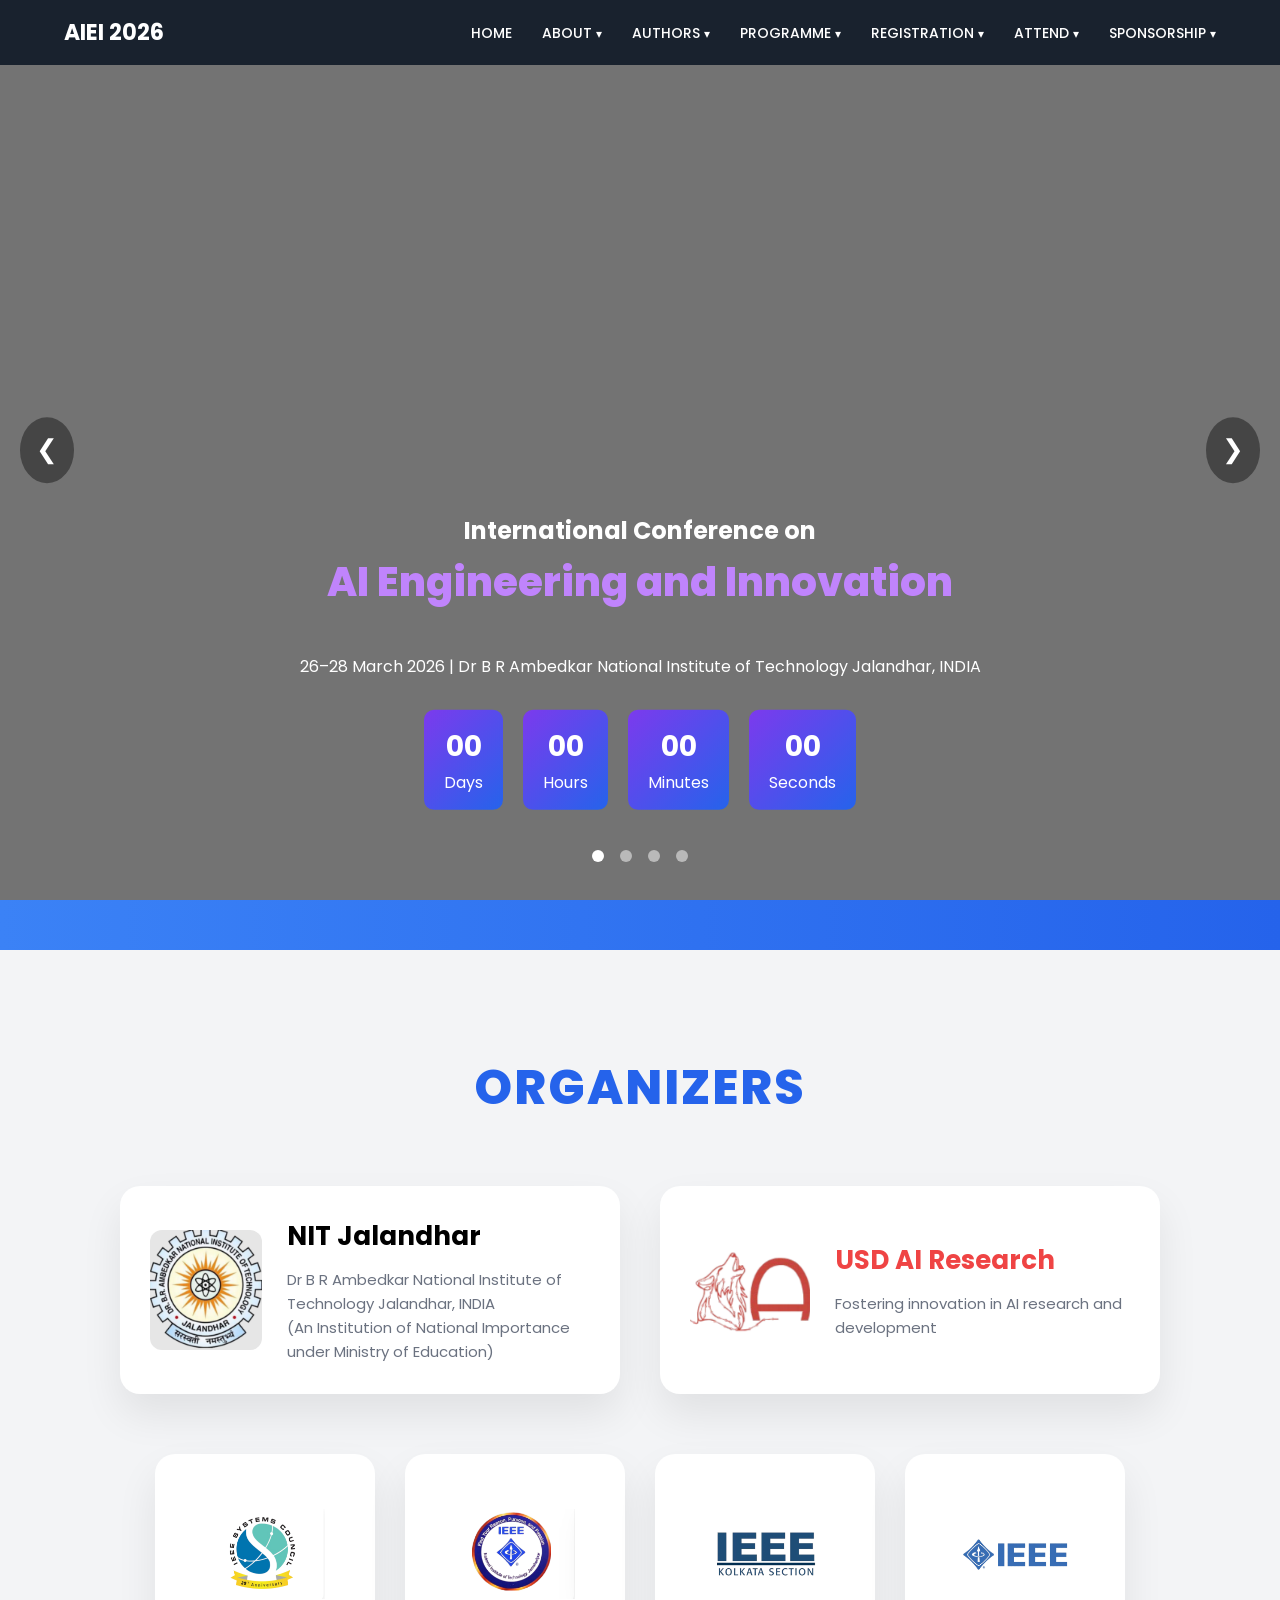
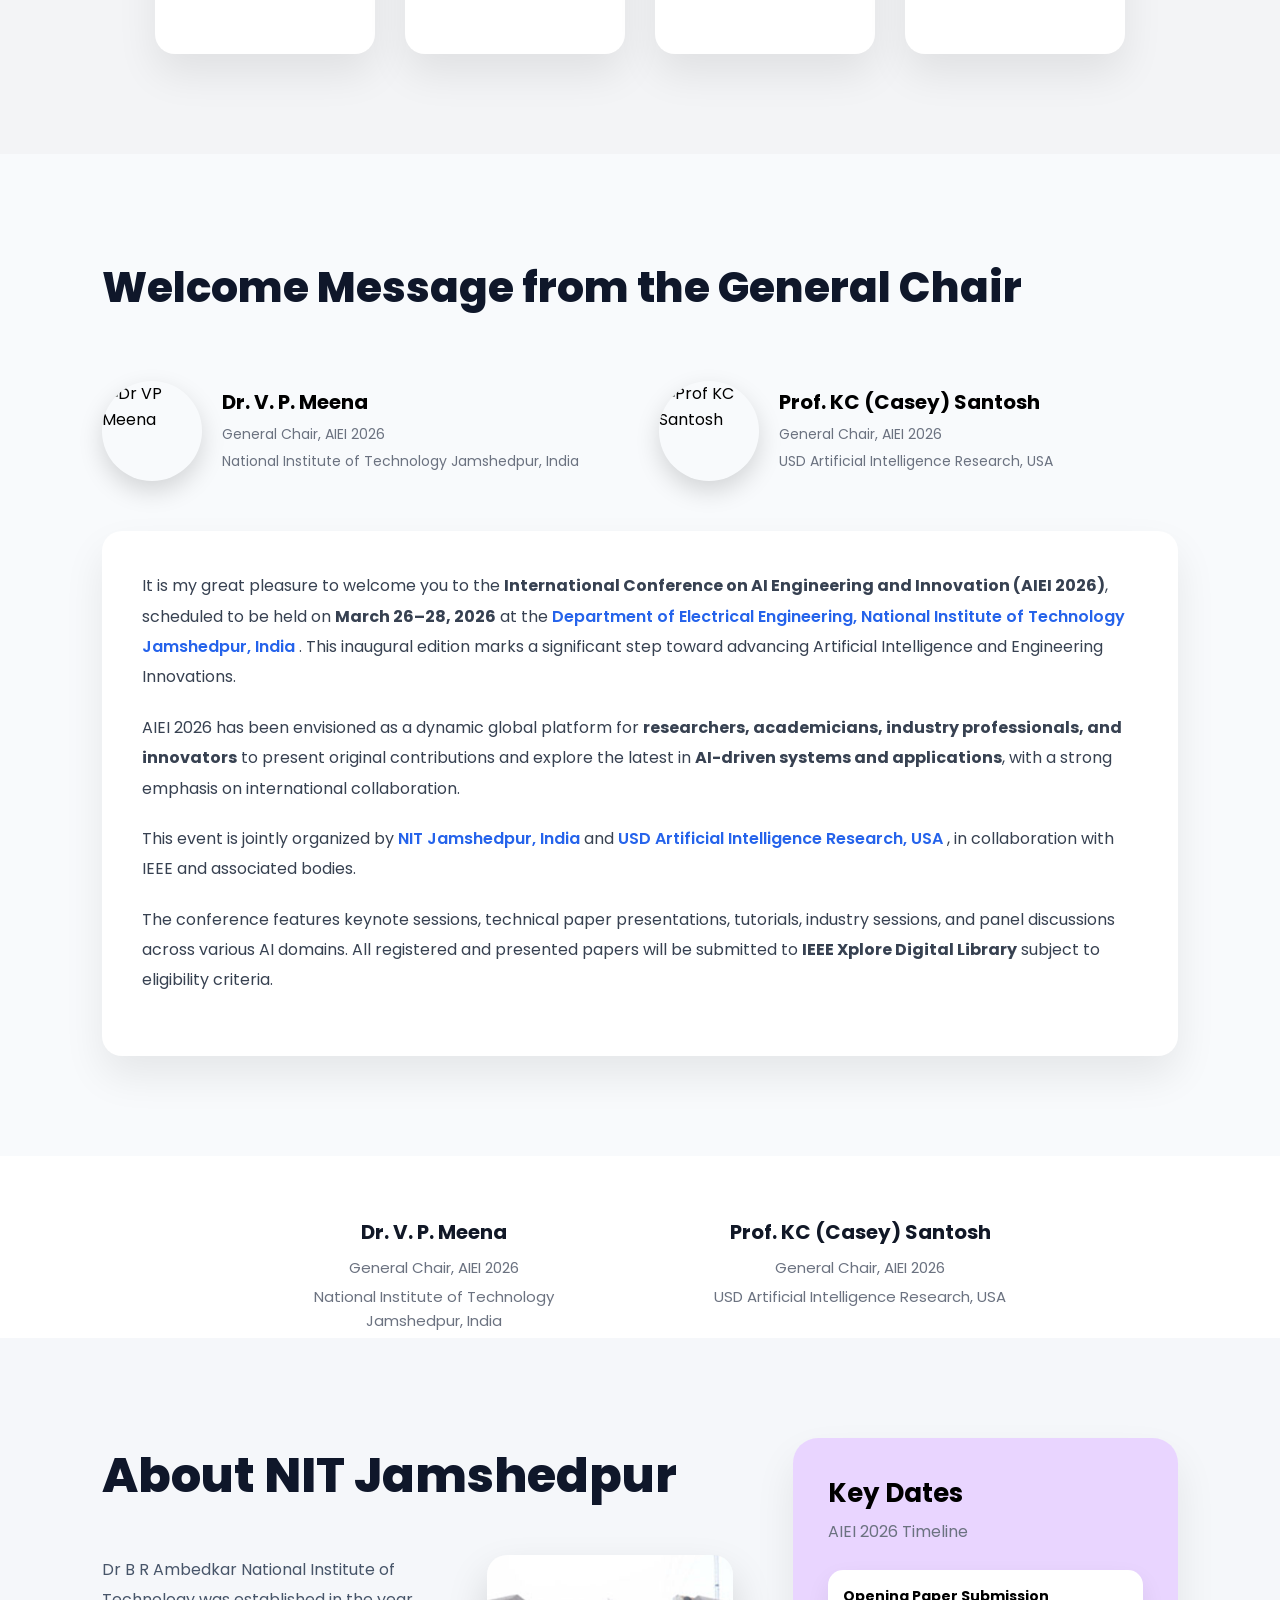
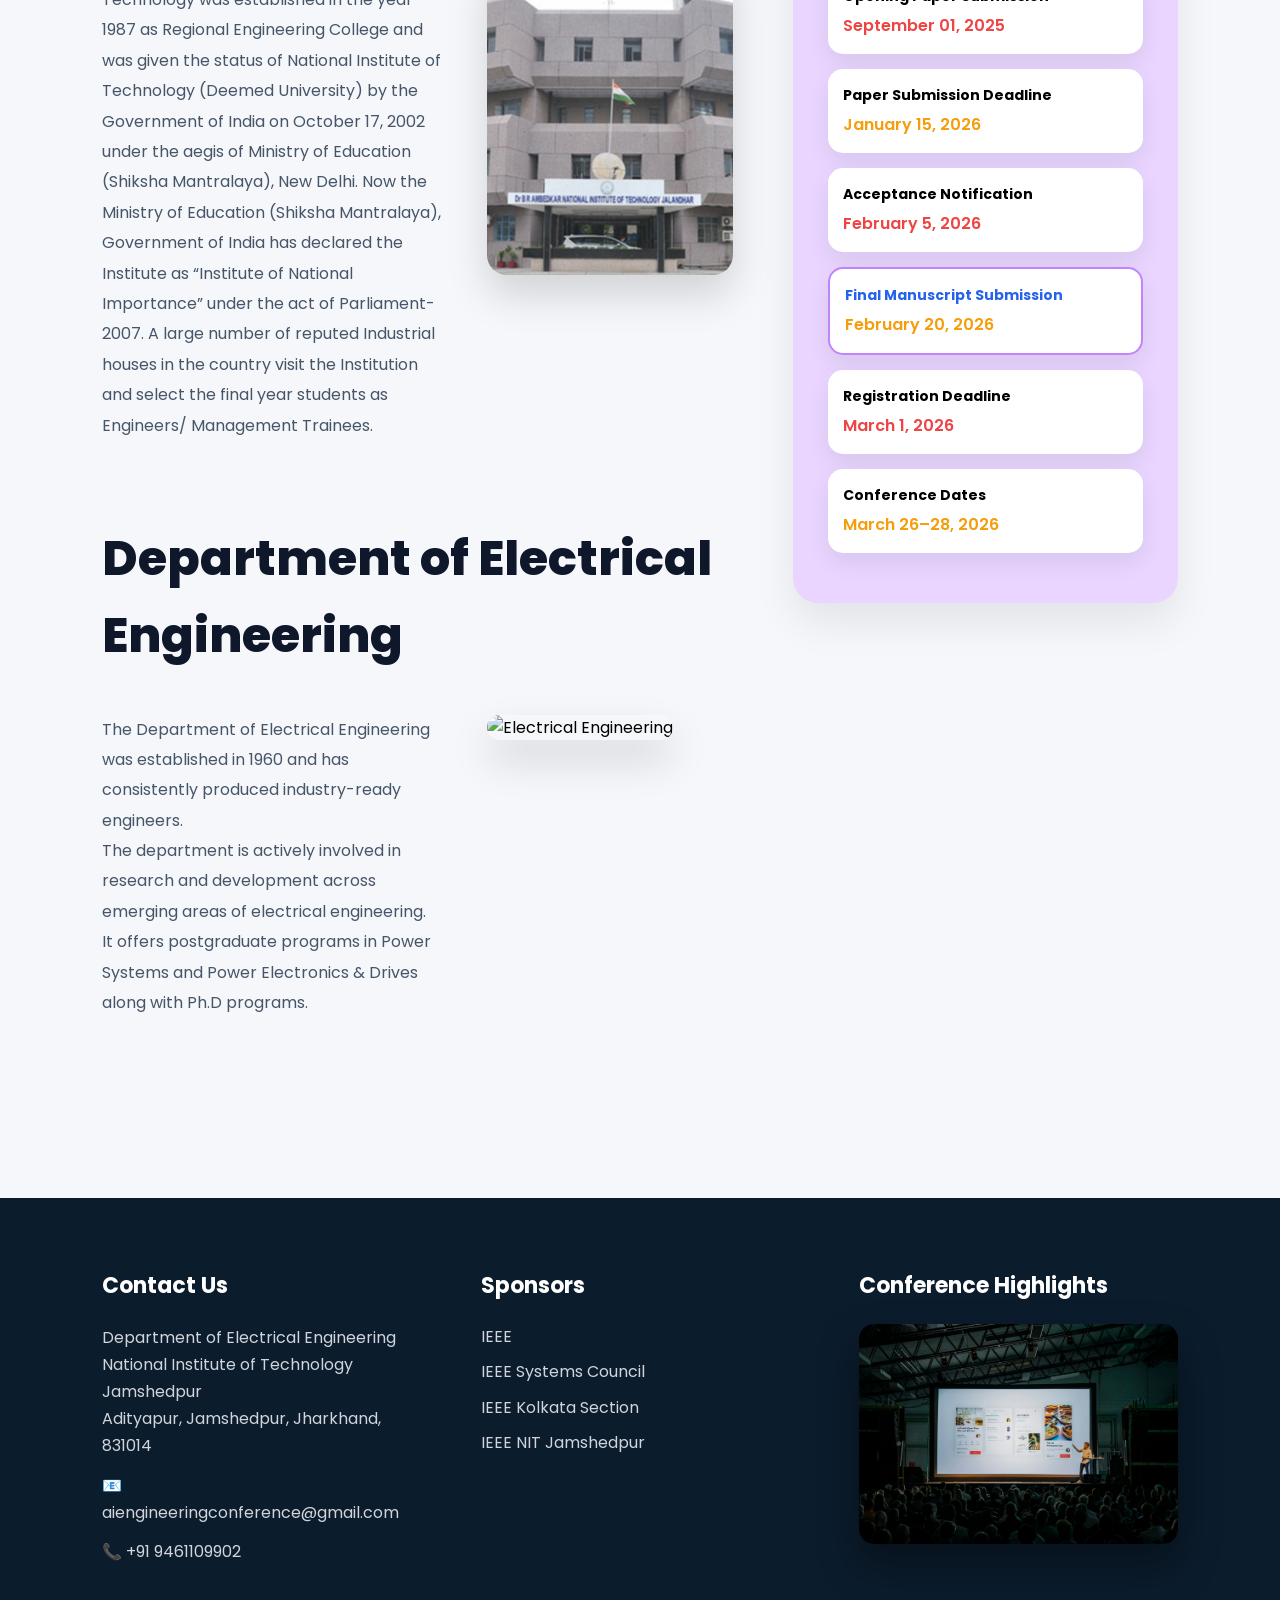
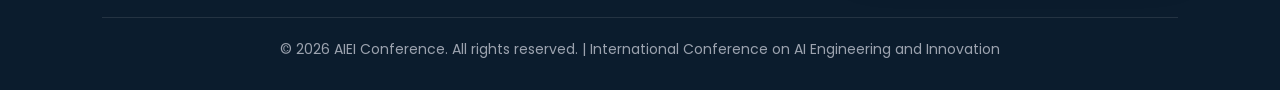
==== index.html @ fdb5f515 "Initial commit" ====
<!DOCTYPE html>
<html lang="en">
<head>
    <meta charset="UTF-8">
    <title>AIEI 2026 | AI Engineering Conference</title>
    <meta name="viewport" content="width=device-width, initial-scale=1.0">
    <link rel="stylesheet" href="style.css">
    <link href="https://fonts.googleapis.com/css2?family=Poppins:wght@300;400;600;700&display=swap" rel="stylesheet">
</head>
<body>

<!-- ================= NAVBAR ================= -->

<header class="navbar">
  <div class="nav-container">
    <div class="logo">AIEI 2026</div>

    <div class="menu-toggle" id="menu-toggle">
      ☰
    </div>

    <ul class="nav-menu" id="nav-menu">

      <li><a href="#">HOME</a></li>

      <li class="dropdown">
        <a href="#">ABOUT <span class="arrow">▾</span></a>
        <ul class="dropdown-menu">
          <li><a href="overview.html">AIEI Overview</a></li>
          <li><a href="#">General Chair</a></li>
          <li><a href="#">Organizing Committee</a></li>
          <li><a href="#">Advisory Committee</a></li>
          <li><a href="#">Technical Programme Committee</a></li>
          <li><a href="#">About IEEE</a></li>
          <li><a href="#">Contact</a></li>
        </ul>
      </li>

      <li class="dropdown">
        <a href="#">AUTHORS <span class="arrow">▾</span></a>
        <ul class="dropdown-menu">
          <li><a href="#">Camera Ready Submission</a></li>
          <li><a href="#">Call For Papers</a></li>
          <li><a href="#">Important Dates</a></li>
          <li><a href="#">Author Information</a></li>
          <li><a href="#">CMT Acknowledgement</a></li>
        </ul>
      </li>

      <li class="dropdown">
        <a href="#">PROGRAMME <span class="arrow">▾</span></a>
        <ul class="dropdown-menu">
          <li><a href="#">Technical Sessions</a></li>
          <li><a href="#">Keynote Sessions</a></li>
          <li><a href="#">Industry Sessions</a></li>
          <li><a href="#">Women in Engineering (WIE)</a></li>
        </ul>
      </li>

      <li class="dropdown">
        <a href="#">REGISTRATION <span class="arrow">▾</span></a>
        <ul class="dropdown-menu">
          <li><a href="#">Register</a></li>
        </ul>
      </li>

      <li class="dropdown">
        <a href="#">ATTEND <span class="arrow">▾</span></a>
        <ul class="dropdown-menu">
          <li><a href="#">Accommodation</a></li>
          <li><a href="#">Gallery</a></li>
          <li><a href="#">Venue</a></li>
          <li><a href="#">Explore Jamshedpur</a></li>
        </ul>
      </li>

      <li class="dropdown">
        <a href="#">SPONSORSHIP <span class="arrow">▾</span></a>
        <ul class="dropdown-menu">
          <li><a href="#">Sponsors & Exhibitors</a></li>
        </ul>
      </li>

    </ul>
  </div>
</header>

<!-- ================= HERO SECTION ================= -->




<!-- ================= PREMIUM HERO SECTION ================= -->

<section class="hero">

  <!-- Background Slides -->
  <div class="slides">
    <div class="slide active" style="background-image: url('1.jpg');"></div>
    <div class="slide" style="background-image: url('2.jpg');"></div>
    <div class="slide" style="background-image: url('3.jpg');"></div>
    <div class="slide" style="background-image: url('4.jpg');"></div>
  </div>


  <!-- Overlay -->
  <div class="hero-overlay"></div>

  <!-- Content -->
  <div class="hero-content">
    <h1>International Conference on</h1>
    <h2>AI Engineering and Innovation</h2>
    <p>26–28 March 2026 | Dr B R Ambedkar National Institute of Technology Jalandhar, INDIA</p>

    <div class="countdown">
      <div><span id="days">00</span><p>Days</p></div>
      <div><span id="hours">00</span><p>Hours</p></div>
      <div><span id="minutes">00</span><p>Minutes</p></div>
      <div><span id="seconds">00</span><p>Seconds</p></div>
    </div>
  </div>

  <!-- DOTS -->
  <div class="dots">
    <span class="dot active"></span>
    <span class="dot"></span>
    <span class="dot"></span>
    <span class="dot"></span>
  </div>

<div class="hero-arrow hero-left">&#10094;</div>
<div class="hero-arrow hero-right">&#10095;</div>
</section>
<!-- ================= RUNNING STRIP ================= -->

<div class="announcement-strip">
  <div class="announcement-content">
    <span class="highlight-red">AIEI 2026</span>
    WILL BE ORGANIZED AT Dr B R Ambedkar National Institute of Technology Jalandhar, INDIA,
    DURING <span class="highlight-yellow">MARCH 26–28, 2026</span> |
    INTERNATIONAL CONFERENCE ON AI ENGINEERING & INNOVATION |
    PAPER SUBMISSION OPEN NOW
  </div>
</div>

<!-- ================= ORGANIZERS ================= -->

<!-- ================= ORGANIZERS SECTION ================= -->

<section class="organizers-section">

  <h2 class="organizers-heading">ORGANIZERS</h2>

  <!-- TOP ROW (BIG CARDS) -->
  <div class="organizers-top">

    <!-- CARD 1 -->
    <div class="org-card large">
      <img src="logo.png"
           alt="NIT Logo">

      <div class="org-content">
        <h3>NIT Jalandhar</h3>
        <p>
          Dr B R Ambedkar National Institute of Technology Jalandhar, INDIA<br>
          (An Institution of National Importance under Ministry of Education)
        </p>
      </div>
    </div>

    <!-- CARD 2 -->
    <div class="org-card large">
      <img src="logo1.png"
           alt="AI Research Logo">

      <div class="org-content">
        <h3 class="red-text">USD AI Research</h3>
        <p>Fostering innovation in AI research and development</p>
      </div>
    </div>

  </div>

  <!-- BOTTOM ROW (SMALL CARDS) -->
  <div class="organizers-bottom">

    <div class="org-card small">
      <img src="logo2.png"
           alt="IEEE Systems">
    </div>

    <div class="org-card small">
      <img src="logo3.png"
           alt="IEEE NIT">
    </div>

    <div class="org-card small">
      <img src="logo4.png"
           alt="IEEE Kolkata">
    </div>

    <div class="org-card small">
      <img src="logo5.png"
           alt="IEEE">
    </div>

  </div>

</section>

<!-- ================= WELCOME MESSAGE SECTION ================= -->

<section class="welcome-section">

  <h2 class="welcome-heading">Welcome Message from the General Chair</h2>

  <!-- CHAIRS ROW -->
  <div class="chairs-row">

    <!-- CHAIR 1 -->
    <div class="chair-card">
      <img src="https://source.unsplash.com/200x200/?businessman,portrait"
           alt="Dr VP Meena">

      <div>
        <h3>Dr. V. P. Meena</h3>
        <p>General Chair, AIEI 2026</p>
        <p>National Institute of Technology Jamshedpur, India</p>
      </div>
    </div>

    <!-- CHAIR 2 -->
    <div class="chair-card">
      <img src="https://source.unsplash.com/200x200/?professor,portrait"
           alt="Prof KC Santosh">

      <div>
        <h3>Prof. KC (Casey) Santosh</h3>
        <p>General Chair, AIEI 2026</p>
        <p>USD Artificial Intelligence Research, USA</p>
      </div>
    </div>

  </div>

  <!-- MESSAGE BOX -->
  <div class="welcome-message">

    <p>
      It is my great pleasure to welcome you to the
      <strong>International Conference on AI Engineering and Innovation (AIEI 2026)</strong>,
      scheduled to be held on <strong>March 26–28, 2026</strong> at the
      <span class="highlight">
        Department of Electrical Engineering, National Institute of Technology Jamshedpur, India
      </span>.
      This inaugural edition marks a significant step toward advancing
      Artificial Intelligence and Engineering Innovations.
    </p>

    <p>
      AIEI 2026 has been envisioned as a dynamic global platform for
      <strong>researchers, academicians, industry professionals, and innovators</strong>
      to present original contributions and explore the latest in
      <strong>AI-driven systems and applications</strong>,
      with a strong emphasis on international collaboration.
    </p>

    <p>
      This event is jointly organized by
      <span class="highlight">
        NIT Jamshedpur, India
      </span> and
      <span class="highlight">
        USD Artificial Intelligence Research, USA
      </span>,
      in collaboration with IEEE and associated bodies.
    </p>

    <p>
      The conference features keynote sessions, technical paper presentations,
      tutorials, industry sessions, and panel discussions across various AI domains.
      All registered and presented papers will be submitted to
      <strong>IEEE Xplore Digital Library</strong> subject to eligibility criteria.
    </p>

  </div>

</section>

<!-- ================= SIGNATURE SECTION ================= -->

<div class="welcome-signatures">

  <div class="signature-card">
    <h3>Dr. V. P. Meena</h3>
    <p>General Chair, AIEI 2026</p>
    <p>National Institute of Technology Jamshedpur, India</p>
  </div>

  <div class="signature-card">
    <h3>Prof. KC (Casey) Santosh</h3>
    <p>General Chair, AIEI 2026</p>
    <p>USD Artificial Intelligence Research, USA</p>
  </div>

</div>

<!-- ================= ABOUT + DEPARTMENT WITH SINGLE KEY DATES ================= -->

<section class="main-section">

  <div class="main-wrapper">

    <!-- LEFT SIDE CONTENT -->
    <div class="left-content">

      <!-- ABOUT SECTION -->
      <div class="about-block">
        <h2>About NIT Jamshedpur</h2>

        <div class="content-row">
          <div class="text">
            <p>
              Dr B R Ambedkar National Institute of Technology was established in the year 1987 as Regional Engineering College and was given the status of National Institute of Technology (Deemed University) by the Government of India on October 17, 2002 under the aegis of Ministry of Education (Shiksha Mantralaya), New Delhi. Now the Ministry of Education (Shiksha Mantralaya), Government of India has declared the Institute as “Institute of National Importance” under the act of Parliament-2007. A large number of reputed Industrial houses in the country visit the Institution and select the final year students as Engineers/ Management Trainees. 
            </p>

            
          </div>

          <div class="image">
            <img src="college.png"
                 alt="NIT Jalandhar">
          </div>
        </div>

        
      </div>


      <!-- DEPARTMENT SECTION -->
      <div class="dept-block">
        <h2>Department of Electrical Engineering</h2>

        <div class="content-row">
          <div class="text">
            <p>
              The Department of Electrical Engineering was established in 1960
              and has consistently produced industry-ready engineers.
            </p>

            <p>
              The department is actively involved in research and development
              across emerging areas of electrical engineering.
            </p>

            <p>
              It offers postgraduate programs in Power Systems and
              Power Electronics & Drives along with Ph.D programs.
            </p>
          </div>

          <div class="image">
            <img src="2.jpg"
                 alt="Electrical Engineering">
          </div>
        </div>
      </div>

    </div>


    <!-- RIGHT SIDE (SINGLE EXTENDED KEY DATES) -->
    <div class="key-dates">

      <h3>Key Dates</h3>
      <p class="timeline">AIEI 2026 Timeline</p>

      <div class="date-box">
        <h4>Opening Paper Submission</h4>
        <span class="red">September 01, 2025</span>
      </div>

      <div class="date-box">
        <h4>Paper Submission Deadline</h4>
        <span class="yellow">January 15, 2026</span>
      </div>

      <div class="date-box">
        <h4>Acceptance Notification</h4>
        <span class="red">February 5, 2026</span>
      </div>

      <div class="date-box highlight">
        <h4>Final Manuscript Submission</h4>
        <span class="yellow">February 20, 2026</span>
      </div>

      <div class="date-box">
        <h4>Registration Deadline</h4>
        <span class="red">March 1, 2026</span>
      </div>

      <div class="date-box">
        <h4>Conference Dates</h4>
        <span class="yellow">March 26–28, 2026</span>
      </div>

    </div>

  </div>

</section>


<!-- ================= MODERN FOOTER ================= -->

<footer class="footer">

  <div class="footer-container">

    <!-- CONTACT -->
    <div class="footer-col">
      <h3>Contact Us</h3>

      <p>
        Department of Electrical Engineering<br>
        National Institute of Technology Jamshedpur<br>
        Adityapur, Jamshedpur, Jharkhand, 831014
      </p>

      <p>📧 aiengineeringconference@gmail.com</p>
      <p>📞 +91 9461109902</p>
    </div>


    <!-- SPONSORS -->
    <div class="footer-col">
      <h3>Sponsors</h3>

      <ul>
        <li>IEEE</li>
        <li>IEEE Systems Council</li>
        <li>IEEE Kolkata Section</li>
        <li>IEEE NIT Jamshedpur</li>
      </ul>
    </div>


    <!-- IMAGE SECTION -->
    <div class="footer-col">
      <h3>Conference Highlights</h3>

      <img src="3.jpg"
           alt="Conference Image" class="footer-img">
    </div>

  </div>

  <div class="footer-bottom">
    © 2026 AIEI Conference. All rights reserved. |
    International Conference on AI Engineering and Innovation
  </div>

</footer>

<script src="script.js"></script>
</body>
</html>
---- style.css ----
* {
    margin: 0;
    padding: 0;
    box-sizing: border-box;
}

body {
    font-family: 'Poppins', sans-serif;
    line-height: 1.6;
}

.container {
    width: 90%;
    margin: auto;
}

/* ================= OVERVIEW SECTION ================= */

.overview-section {
  padding: 80px 8%;
  background: #f8fafc;
}

/* Banner */
.overview-banner {
  background: linear-gradient(rgba(0,0,0,0.6), rgba(0,0,0,0.6)),
              url("images/2.jpg") center/cover no-repeat;
  padding: 80px 20px;
  text-align: center;
  color: white;
  border-radius: 20px;
  margin-bottom: 60px;
}

.overview-banner h1 {
  font-size: 48px;
  margin-bottom: 10px;
}

.overview-banner p {
  font-size: 20px;
  opacity: 0.9;
}

/* Content */
.overview-content {
  max-width: 1000px;
  margin: auto;
}

.overview-content h2 {
  font-size: 32px;
  margin-bottom: 25px;
  color: #1f2937;
}

.overview-content p {
  font-size: 16px;
  line-height: 1.9;
  margin-bottom: 20px;
  color: #374151;
}

.highlight-link {
  color: #2563eb;
  font-weight: 600;
}
/* NAVBAR */

/* ================= NAVBAR ================= */

.navbar {
  position: fixed;
  width: 100%;
  top: 0;
  background: rgba(10, 20, 35, 0.85);
  backdrop-filter: blur(8px);
  z-index: 9999;
  padding: 15px 5%;
}

.nav-container {
  display: flex;
  justify-content: space-between;
  align-items: center;
}

.logo {
  color: white;
  font-size: 22px;
  font-weight: 700;
}

.nav-menu {
  display: flex;
  list-style: none;
  gap: 30px;
  align-items: center;
}

.nav-menu li {
  position: relative;
}

.nav-menu a {
  text-decoration: none;
  color: white;
  font-weight: 500;
  font-size: 14px;
  transition: 0.3s;
}

.nav-menu a:hover {
  color: #60a5fa;
}

.arrow {
  font-size: 12px;
}

/* Dropdown */

.dropdown-menu {
  position: absolute;
   top: 100%;
  left: 0;
  background: #f3f4f6;
   margin-top: 0; /* remove gap */
  min-width: 230px;
  border-radius: 10px;
  padding: 10px 0;
  display: none;
  box-shadow: 0 15px 35px rgba(0,0,0,0.15);
  z-index: 10000;
}

.dropdown-menu li {
  padding: 10px 20px;
}

.dropdown-menu li a {
  color: #1f2937;
  font-size: 14px;
}

.dropdown-menu li:hover {
  background: #e5e7eb;
}
.hero {
  height: 100vh;
  position: relative;
  background-image: url("1.jpg");   /* ADD THIS */
  background-size: cover;
  background-position: center;
  background-repeat: no-repeat;
  animation: heroSlider 20s infinite;
}

.hero-overlay {
  position: absolute;
  width: 100%;
  height: 100%;
  background: rgba(0,0,0,0.55);
}

.hero-content {
  position: relative;
  z-index: 2;
  color: white;
  text-align: center;
  top: 40%;
  transform: translateY(-50%);
}

/* BACKGROUND SLIDES */
@keyframes heroSlider {
  0%   { background-image: url("1.jpg"); }
  25%  { background-image: url("2.jpg"); }
  50%  { background-image: url("3.jpg"); }
  75%  { background-image: url("4.jpg"); }
  100% { background-image: url("1.jpg"); }


}


/* Slides */
.slides {
  height: 100%;
  width: 100%;
  position: absolute;
}

.slide {
  position: absolute;
  width: 100%;
  height: 100%;
  background-size: cover;
  background-position: center;
  opacity: 0;
  transition: opacity 1s ease-in-out;
}

.slide.active {
  opacity: 1;
}


/* DOTS */
.dots {
  position: absolute;
  bottom: 30px;
  width: 100%;
  text-align: center;
  z-index: 2;
}

.dot {
  height: 12px;
  width: 12px;
  margin: 0 6px;
  background-color: rgba(255,255,255,0.5);
  border-radius: 50%;
  display: inline-block;
  transition: background 0.3s ease;
  cursor: pointer;
}

.dot.active {
  background-color: white;
}



/* HERO ARROWS ONLY */
.hero-arrow {
  position: absolute;
  top: 50%;
  transform: translateY(-50%);
  font-size: 26px;
  color: white;
  background: rgba(0,0,0,0.4);
  padding: 12px 16px;
  border-radius: 50%;
  cursor: pointer;
  z-index: 5;
  transition: 0.3s ease;
}

.hero-arrow:hover {
  background: rgba(0,0,0,0.7);
}

.hero-left {
  left: 20px;
}

.hero-right {
  right: 20px;
}
/* Show on hover (Desktop) */

.dropdown:hover .dropdown-menu {
  display: block;
  animation: fadeIn 0.3s ease;
}

@keyframes fadeIn {
  from { opacity: 0; transform: translateY(10px);}
  to { opacity: 1; transform: translateY(0);}
}
/* ================= RUNNING STRIP ================= */

.announcement-strip {
  width: 100%;
  background: linear-gradient(90deg, #3b82f6, #2563eb);
  overflow: hidden;
  white-space: nowrap;
  padding: 12px 0;
  position: relative;
}

.announcement-content {
  display: inline-block;
  padding-left: 100%;
  animation: scrollText 20s linear infinite;
  font-weight: 600;
  color: white;
  font-size: 16px;
}

.highlight-red {
  color: #ff3b3b;
  font-weight: 700;
}

.highlight-yellow {
  color: #ffd43b;
  font-weight: 700;
}

@keyframes scrollText {
  0% {
    transform: translateX(0%);
  }
  100% {
    transform: translateX(-100%);
  }
}
/* ================= ORGANIZERS SECTION ================= */

.organizers-section {
  padding: 100px 8%;
  background: #f3f4f6;
  text-align: center;
}

.organizers-heading {
  font-size: 48px;
  font-weight: 800;
  color: #2563eb;
  margin-bottom: 60px;
  letter-spacing: 2px;
}

/* TOP ROW */
.organizers-top {
  display: flex;
  gap: 40px;
  justify-content: center;
  margin-bottom: 60px;
}

/* BOTTOM ROW */
.organizers-bottom {
  display: flex;
  gap: 30px;
  justify-content: center;
  flex-wrap: wrap;
}

/* CARD BASE */
.org-card {
  background: white;
  border-radius: 20px;
  box-shadow: 0 20px 40px rgba(0,0,0,0.08);
  transition: 0.4s ease;
  display: flex;
  align-items: center;
  justify-content: center;
}

.org-card:hover {
  transform: translateY(-10px);
}

/* LARGE CARD */
.org-card.large {
  width: 500px;
  padding: 30px;
  text-align: left;
  gap: 25px;
}

.org-card.large img {
  width: 120px;
  height: 120px;
  object-fit: cover;
  border-radius: 12px;
}

.org-content h3 {
  font-size: 26px;
  margin-bottom: 10px;
}

.org-content p {
  color: #6b7280;
  font-size: 15px;
  line-height: 1.6;
}

.red-text {
  color: #ef4444;
}

/* SMALL CARD */
.org-card.small {
  width: 220px;
  height: 200px;
}

.org-card.small img {
  width: 120px;
  height: 120px;
  object-fit: contain;
}

/* RESPONSIVE */
@media (max-width: 1000px) {

  .organizers-top {
    flex-direction: column;
    align-items: center;
  }

  .org-card.large {
    width: 90%;
  }

  .organizers-bottom {
    gap: 20px;
  }
}

/* ================= WELCOME SECTION ================= */

.welcome-section {
  padding: 100px 8%;
  background: #f8fafc;
}

.welcome-heading {
  font-size: 42px;
  font-weight: 800;
  margin-bottom: 60px;
  color: #0f172a;
}

/* CHAIRS */
.chairs-row {
  display: flex;
  gap: 80px;
  margin-bottom: 50px;
}

.chair-card {
  display: flex;
  align-items: center;
  gap: 20px;
}

.chair-card img {
  width: 100px;
  height: 100px;
  border-radius: 50%;
  object-fit: cover;
  box-shadow: 0 10px 25px rgba(0,0,0,0.15);
}

.chair-card h3 {
  font-size: 20px;
  margin-bottom: 5px;
}

.chair-card p {
  font-size: 14px;
  color: #6b7280;
  margin-bottom: 4px;
}

/* MESSAGE BOX */
.welcome-message {
  background: white;
  padding: 40px;
  border-radius: 20px;
  box-shadow: 0 20px 40px rgba(0,0,0,0.08);
  line-height: 1.9;
  font-size: 16px;
  color: #374151;
}

.welcome-message p {
  margin-bottom: 20px;
}

.highlight {
  color: #2563eb;
  font-weight: 600;
}

/* RESPONSIVE */
@media (max-width: 900px) {
  .chairs-row {
    flex-direction: column;
    gap: 30px;
  }
}

/* ================= CENTERED SIGNATURES ================= */

.welcome-signatures {
  margin-top: 60px;
  display: flex;
  justify-content: center;   /* CENTER THE WHOLE BLOCK */
  gap: 120px;                /* Space between two names */
  text-align: center;        /* Center text inside */
}

.signature-card {
  max-width: 320px;
}

.signature-card h3 {
  font-size: 20px;
  font-weight: 700;
  margin-bottom: 8px;
  color: #111827;
}

.signature-card p {
  font-size: 15px;
  color: #6b7280;
  margin-bottom: 5px;
}

/* RESPONSIVE */
@media (max-width: 900px) {
  .welcome-signatures {
    flex-direction: column;
    gap: 40px;
  }
}
/* ================= MAIN LAYOUT ================= */

.main-section {
  padding: 100px 8%;
  background: #f5f7fa;
}

.main-wrapper {
  display: flex;
  gap: 60px;
  align-items: flex-start;
}

/* LEFT CONTENT */
.left-content {
  flex: 2;
}

.about-block,
.dept-block {
  margin-bottom: 80px;
}

h2 {
  font-size: 48px;
  font-weight: 800;
  margin-bottom: 40px;
  color: #0f172a;
}

/* TEXT + IMAGE ROW */
.content-row {
  display: flex;
  gap: 40px;
  margin-bottom: 20px;
}

.text {
  flex: 1.4;
  font-size: 16px;
  line-height: 1.9;
  color: #475569;
}

.image {
  flex: 1;
}

.image img {
  width: 100%;
  height: 320px;
  object-fit: cover;
  border-radius: 20px;
  box-shadow: 0 20px 40px rgba(0,0,0,0.15);
}

/* RIGHT KEY DATES */
.key-dates {
  flex: 1;
  background: #e9d5ff;
  padding: 35px;
  border-radius: 25px;
  box-shadow: 0 20px 40px rgba(0,0,0,0.08);
  position: sticky;
  top: 100px;
}

.key-dates h3 {
  font-size: 26px;
  margin-bottom: 5px;
}

.timeline {
  margin-bottom: 25px;
  color: #6b7280;
}

.date-box {
  background: white;
  padding: 18px;
  border-radius: 15px;
  margin-bottom: 18px;
  box-shadow: 0 10px 25px rgba(0,0,0,0.07);
}

.date-box.highlight {
  border: 2px solid #c084fc;
}

.red {
  color: #ef4444;
  font-weight: 600;
}

.yellow {
  color: #f59e0b;
  font-weight: 600;
}

/* RESPONSIVE */
@media (max-width: 1000px) {
  .main-wrapper {
    flex-direction: column;
  }

  .content-row {
    flex-direction: column;
  }

  h2 {
    font-size: 34px;
  }

  .key-dates {
    position: static;
  }
}
/* Mobile */


.menu-toggle {
  display: none;
  font-size: 24px;
  color: white;
  cursor: pointer;
}

@media (max-width: 900px) {

  .menu-toggle {
    display: block;
  }

  .nav-menu {
    position: absolute;
    top: 70px;
    right: 5%;
    background: #0f172a;
    flex-direction: column;
    width: 250px;
    padding: 20px;
    display: none;
    border-radius: 12px;
  }

  .nav-menu.active {
    display: flex;
  }

  .dropdown-menu {
    position: relative;
    top: 10px;
    background: #1e293b;
  }

  .dropdown-menu li a {
    color: white;
  }

  .dropdown:hover .dropdown-menu {
    display: none;
  }
}

/* HERO */

.hero {
    background: url('1.jpg') center/cover no-repeat;
    height: 100vh;
    position: relative;
    color: white;
    display: flex;
    justify-content: center;
    align-items: center;
    text-align: center;
}

.overlay {
    position: absolute;
    width: 100%;
    height: 100%;
    background: rgba(0,0,0,0.6);
}

.hero-content {
    position: relative;
    z-index: 2;
}

.hero h2 {
    font-size: 40px;
    color: #c084fc;
}

/* COUNTDOWN */

.countdown {
    margin-top: 30px;
    display: flex;
    gap: 20px;
    justify-content: center;
}

.countdown div {
    background: linear-gradient(135deg, #7c3aed, #2563eb);
    padding: 15px 20px;
    border-radius: 10px;
}

.countdown span {
    font-size: 28px;
    font-weight: bold;
}

/* ================= ABOUT SECTION ================= */

.about-section {
  padding: 90px 8%;
  background: #f5f7fa;
}

.about-heading {
  font-size: 48px;
  font-weight: 800;
  margin-bottom: 50px;
  color: #0f172a;
}

/* 3 COLUMN LAYOUT */
.about-wrapper {
  display: flex;
  gap: 40px;
  align-items: flex-start;
}

/* LEFT COLUMN */
.col-left {
  flex: 1;
  font-size: 16px;
  line-height: 1.9;
  color: #475569;
}

.col-left p {
  margin-bottom: 20px;
}

/* MIDDLE COLUMN */
.col-middle {
  flex: 1;
  font-size: 16px;
  line-height: 1.9;
  color: #475569;
}

.col-middle img {
  width: 100%;
  height: 280px;
  object-fit: cover;
  border-radius: 20px;
  margin-bottom: 20px;
  box-shadow: 0 20px 40px rgba(0,0,0,0.15);
}

/* RIGHT COLUMN */
.col-right {
  flex: 1;
  background: #e9d5ff;
  padding: 30px;
  border-radius: 25px;
  box-shadow: 0 20px 40px rgba(0,0,0,0.08);
}

.col-right h3 {
  font-size: 26px;
  margin-bottom: 5px;
}

.timeline {
  margin-bottom: 25px;
  color: #6b7280;
}

.date-box {
  background: white;
  padding: 15px;
  border-radius: 15px;
  margin-bottom: 15px;
  box-shadow: 0 10px 25px rgba(0,0,0,0.07);
}

.date-box h4 {
  font-size: 14px;
  margin-bottom: 6px;
}

.red {
  color: #ef4444;
  font-weight: 600;
}

.yellow {
  color: #f59e0b;
  font-weight: 600;
}

/* RESPONSIVE */
@media (max-width: 1000px) {
  .about-wrapper {
    flex-direction: column;
  }

  .about-heading {
    font-size: 34px;
  }
}
/* RESPONSIVE */

@media (max-width: 900px) {
  .about-wrapper {
    flex-direction: column;
  }

  .key-dates {
    margin-top: 40px;
  }
}

/* DATES */

.dates-container {
    display: flex;
    gap: 20px;
    flex-wrap: wrap;
    justify-content: center;
}

.date-card {
    background: white;
    padding: 25px;
    border-radius: 12px;
    width: 250px;
    text-align: center;
    box-shadow: 0 10px 25px rgba(0,0,0,0.1);
}

/* ================= FOOTER ================= */

.footer {
  background: #0b1c2d;
  color: #d1d5db;
  padding: 70px 8% 30px 8%;
}

.footer-container {
  display: flex;
  gap: 60px;
  justify-content: space-between;
  margin-bottom: 40px;
}

.footer-col {
  flex: 1;
}

.footer-col h3 {
  color: white;
  margin-bottom: 20px;
  font-size: 22px;
}

.footer-col p {
  margin-bottom: 12px;
  line-height: 1.7;
}

.footer-col ul {
  list-style: none;
  padding: 0;
}

.footer-col ul li {
  margin-bottom: 10px;
  cursor: pointer;
  transition: 0.3s;
}

.footer-col ul li:hover {
  color: #c084fc;
}

/* IMAGE */
.footer-img {
  width: 100%;
  border-radius: 15px;
  height: 220px;
  object-fit: cover;
  box-shadow: 0 20px 40px rgba(0,0,0,0.4);
  transition: 0.4s;
}

.footer-img:hover {
  transform: scale(1.05);
}

/* BOTTOM */
.footer-bottom {
  text-align: center;
  border-top: 1px solid rgba(255,255,255,0.1);
  padding-top: 20px;
  font-size: 14px;
  color: #9ca3af;
}

/* RESPONSIVE */
@media (max-width: 900px) {
  .footer-container {
    flex-direction: column;
  }
}






/* ================= OVERVIEW HERO BANNER ================= */

.overview-banner {
  width: 100%;
  height: 350px;              /* adjust height here */
  background: linear-gradient(
              rgba(0,0,0,0.55),
              rgba(0,0,0,0.55)),
              url("5.jpg") center/cover no-repeat;

  display: flex;
  flex-direction: column;
  justify-content: center;
  align-items: center;

  text-align: center;
  color: white;

  border-radius: 0;           /* remove rounded corners */
  margin-bottom: 60px;
}

.overview-banner h1 {
  font-size: 56px;
  font-weight: 700;
  margin-bottom: 15px;
}

.overview-banner p {
  font-size: 20px;
  opacity: 0.9;
}
.overview-section {
  padding: 0;     /* remove top padding */
  background: #f8fafc;
}
.overview-content {
  max-width: 1000px;
  margin: 80px auto;
  padding: 0 8%;
}
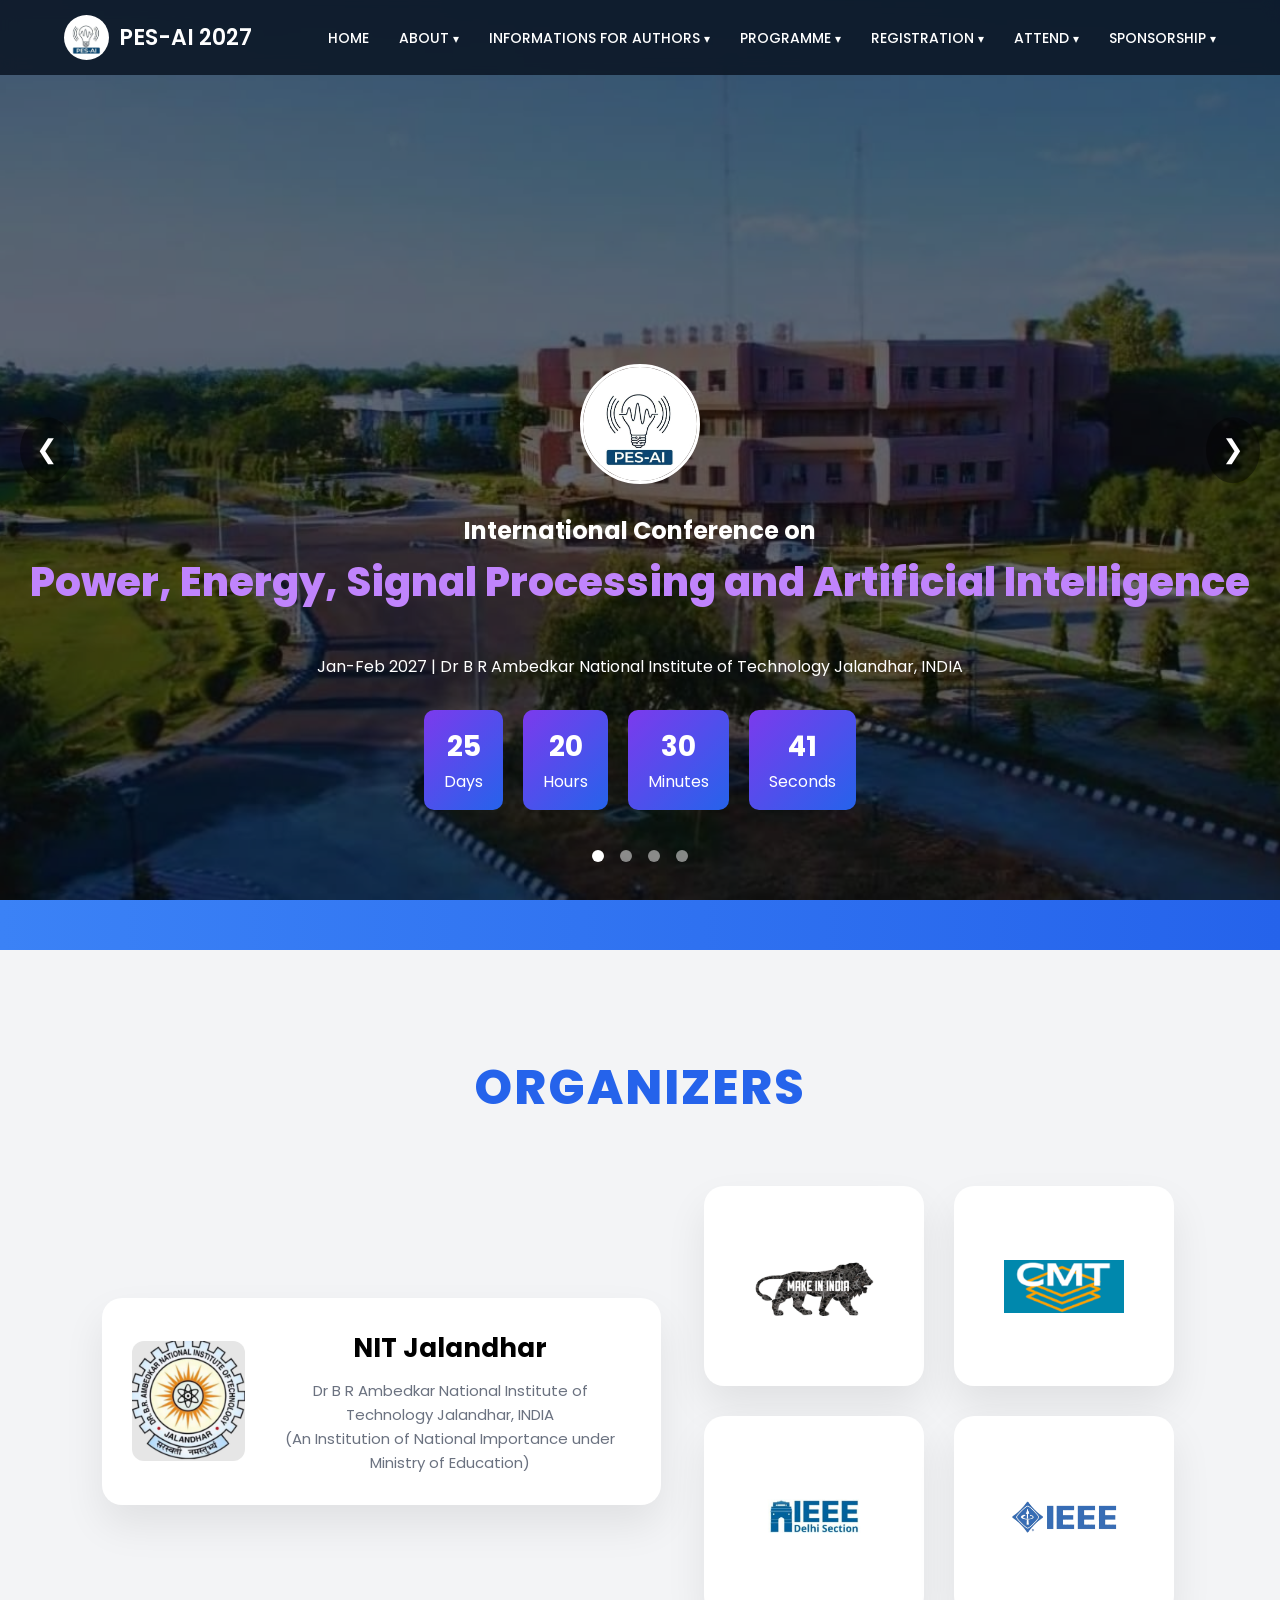
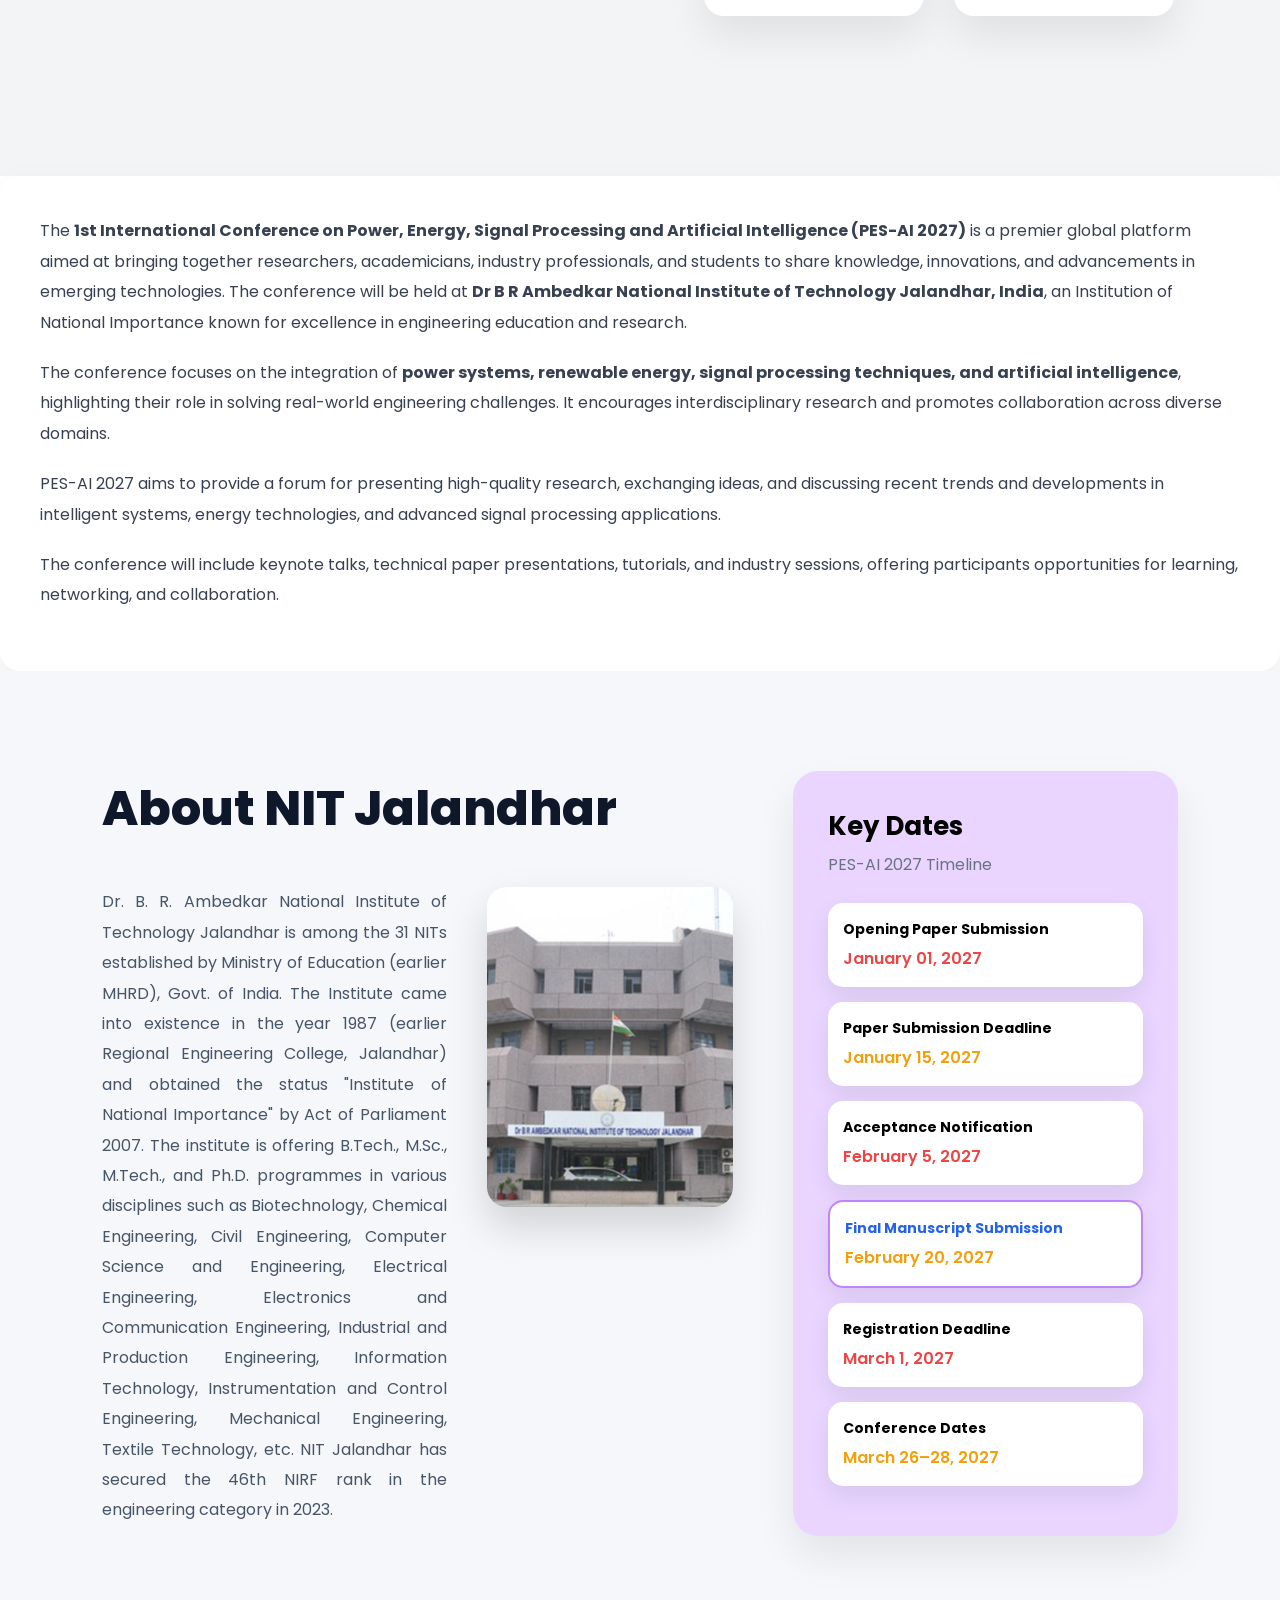
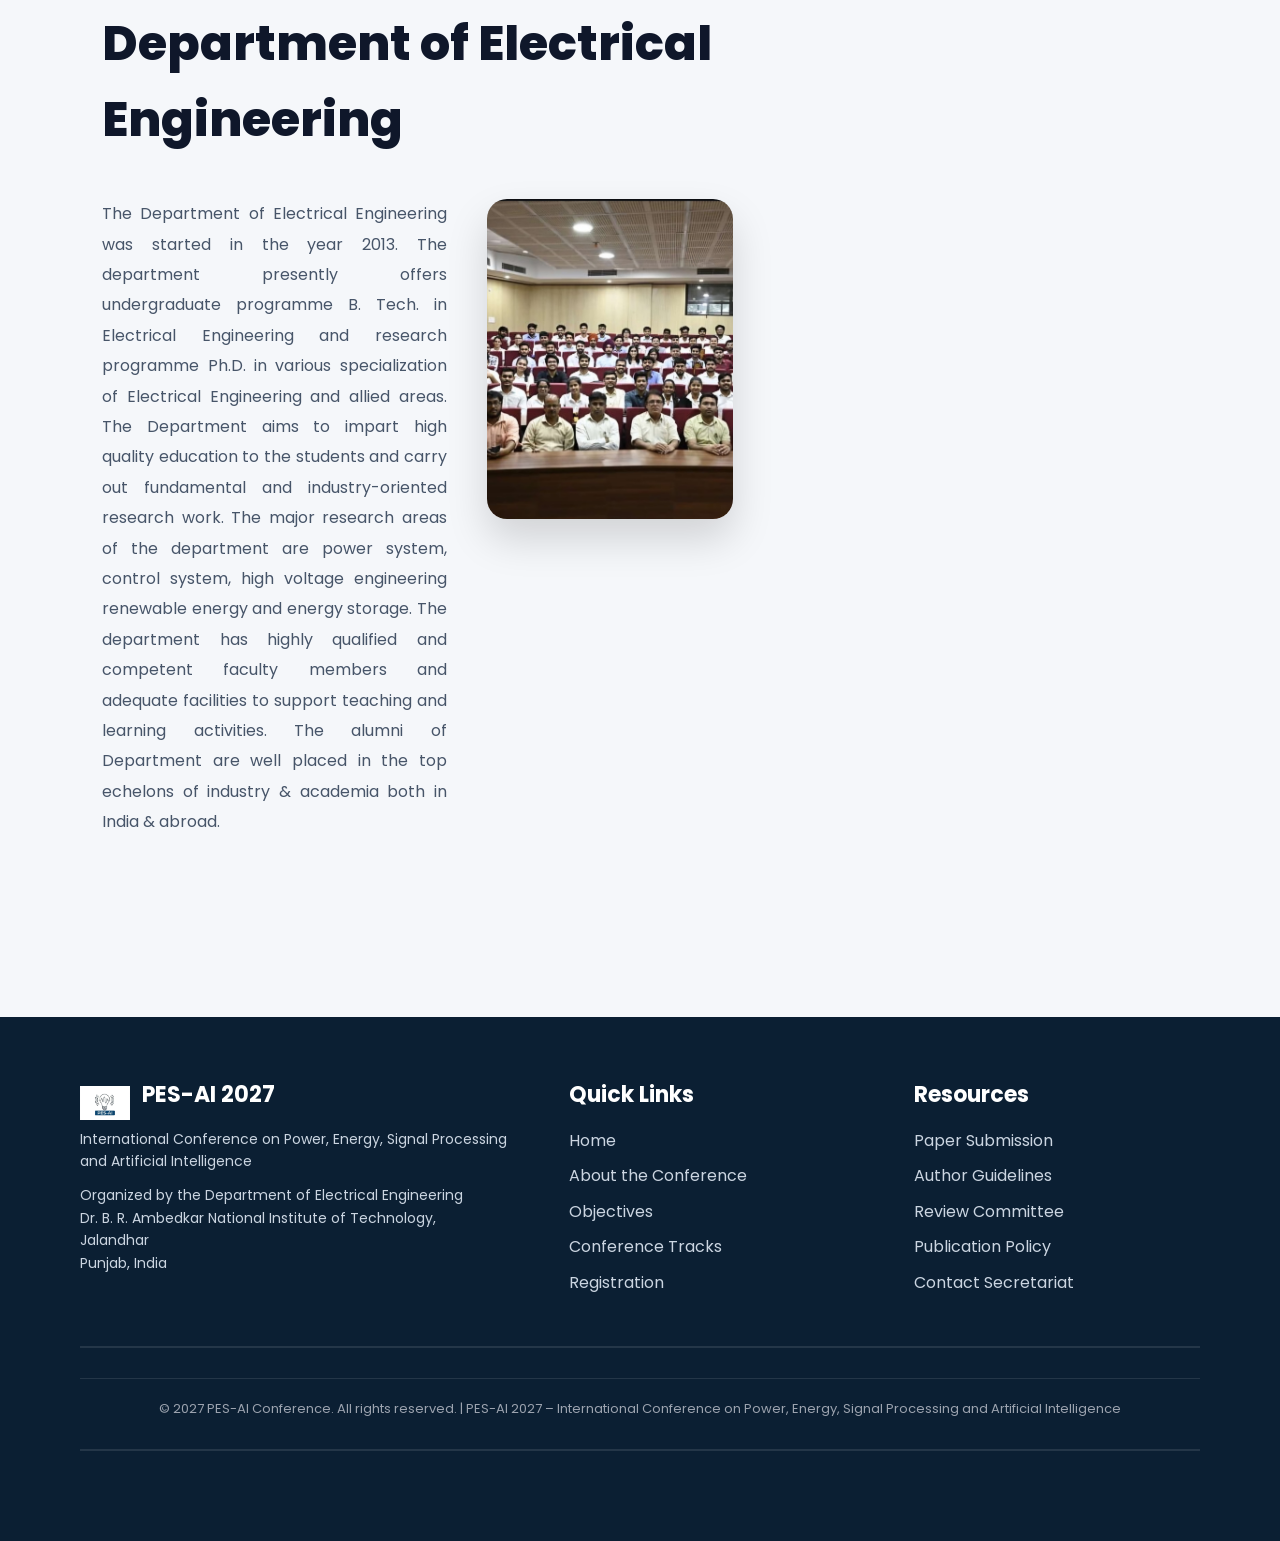
==== commit a35c85de: "Initial commit - PES-AI 2027 website" ====
--- a/index.html
+++ b/index.html
@@ -2,7 +2,7 @@
 <html lang="en">
 <head>
     <meta charset="UTF-8">
-    <title>AIEI 2026 | AI Engineering Conference</title>
+    <title>PES-AI 2027</title>
     <meta name="viewport" content="width=device-width, initial-scale=1.0">
     <link rel="stylesheet" href="style.css">
     <link href="https://fonts.googleapis.com/css2?family=Poppins:wght@300;400;600;700&display=swap" rel="stylesheet">
@@ -12,8 +12,14 @@
 <!-- ================= NAVBAR ================= -->
 
 <header class="navbar">
+
   <div class="nav-container">
-    <div class="logo">AIEI 2026</div>
+
+    <!-- LOGO + TEXT -->
+    <div class="logo-container">
+      <img src="logo.jpeg" alt="PES-AI Logo">
+      <span class="logo-text">PES-AI 2027</span>
+    </div>
 
     <div class="menu-toggle" id="menu-toggle">
       ☰
@@ -21,29 +27,27 @@
 
     <ul class="nav-menu" id="nav-menu">
 
-      <li><a href="#">HOME</a></li>
+      <li><a href="index.html">HOME</a></li>
 
       <li class="dropdown">
         <a href="#">ABOUT <span class="arrow">▾</span></a>
         <ul class="dropdown-menu">
-          <li><a href="overview.html">AIEI Overview</a></li>
-          <li><a href="#">General Chair</a></li>
-          <li><a href="#">Organizing Committee</a></li>
+          <li><a href="overview.html">PES-AI Overview</a></li>
+          <li><a href="about-nitj.html">About NITJ</a></li>
+          <li><a href="organising.html">Organizing Committee</a></li>
           <li><a href="#">Advisory Committee</a></li>
           <li><a href="#">Technical Programme Committee</a></li>
           <li><a href="#">About IEEE</a></li>
           <li><a href="#">Contact</a></li>
         </ul>
-      </li>
-
-      <li class="dropdown">
-        <a href="#">AUTHORS <span class="arrow">▾</span></a>
-        <ul class="dropdown-menu">
-          <li><a href="#">Camera Ready Submission</a></li>
-          <li><a href="#">Call For Papers</a></li>
-          <li><a href="#">Important Dates</a></li>
-          <li><a href="#">Author Information</a></li>
-          <li><a href="#">CMT Acknowledgement</a></li>
+      </li>  
+
+      <li class="dropdown">
+        <a href="#">INFORMATIONS FOR AUTHORS <span class="arrow">▾</span></a>
+        <ul class="dropdown-menu">
+          <li><a href="call_for_papers.html">Call For Papers</a></li>
+          <li><a href="crucial_dates.html">Crucial Dates</a></li>
+          <li><a href="paper_submission.html">Article submission</a></li>
         </ul>
       </li>
 
@@ -53,7 +57,7 @@
           <li><a href="#">Technical Sessions</a></li>
           <li><a href="#">Keynote Sessions</a></li>
           <li><a href="#">Industry Sessions</a></li>
-          <li><a href="#">Women in Engineering (WIE)</a></li>
+      
         </ul>
       </li>
 
@@ -70,7 +74,7 @@
           <li><a href="#">Accommodation</a></li>
           <li><a href="#">Gallery</a></li>
           <li><a href="#">Venue</a></li>
-          <li><a href="#">Explore Jamshedpur</a></li>
+          <li><a href="#">Explore NIT Jalandhar</a></li>
         </ul>
       </li>
 
@@ -96,21 +100,23 @@
 
   <!-- Background Slides -->
   <div class="slides">
-    <div class="slide active" style="background-image: url('1.jpg');"></div>
-    <div class="slide" style="background-image: url('2.jpg');"></div>
-    <div class="slide" style="background-image: url('3.jpg');"></div>
-    <div class="slide" style="background-image: url('4.jpg');"></div>
+    <div class="slide active" style="background-image: url('CC.jpeg');"></div>
+    <div class="slide" style="background-image: url('s.jpeg');"></div>
+    <div class="slide" style="background-image: url('t.jpeg');"></div>
+    <div class="slide" style="background-image: url('w.jpeg');"></div>
   </div>
 
 
   <!-- Overlay -->
   <div class="hero-overlay"></div>
+  
 
   <!-- Content -->
   <div class="hero-content">
+    <img src="logo.jpeg" alt="PES-AI Logo" class="hero-logo">
     <h1>International Conference on</h1>
-    <h2>AI Engineering and Innovation</h2>
-    <p>26–28 March 2026 | Dr B R Ambedkar National Institute of Technology Jalandhar, INDIA</p>
+    <h2>Power, Energy, Signal Processing and Artificial Intelligence</h2>
+    <p>Jan-Feb 2027 | Dr B R Ambedkar National Institute of Technology Jalandhar, INDIA</p>
 
     <div class="countdown">
       <div><span id="days">00</span><p>Days</p></div>
@@ -135,10 +141,10 @@
 
 <div class="announcement-strip">
   <div class="announcement-content">
-    <span class="highlight-red">AIEI 2026</span>
+    <span class="highlight-red">PES-AI 2027</span>
     WILL BE ORGANIZED AT Dr B R Ambedkar National Institute of Technology Jalandhar, INDIA,
-    DURING <span class="highlight-yellow">MARCH 26–28, 2026</span> |
-    INTERNATIONAL CONFERENCE ON AI ENGINEERING & INNOVATION |
+    DURING <span class="highlight-yellow">Jan-Feb 2027</span> |
+    International Conference on Power, Energy, Signal Processing and Artificial Intelligence
     PAPER SUBMISSION OPEN NOW
   </div>
 </div>
@@ -168,35 +174,24 @@
       </div>
     </div>
 
-    <!-- CARD 2 -->
-    <div class="org-card large">
-      <img src="logo1.png"
-           alt="AI Research Logo">
-
-      <div class="org-content">
-        <h3 class="red-text">USD AI Research</h3>
-        <p>Fostering innovation in AI research and development</p>
-      </div>
-    </div>
-
-  </div>
+   
 
   <!-- BOTTOM ROW (SMALL CARDS) -->
   <div class="organizers-bottom">
 
     <div class="org-card small">
-      <img src="logo2.png"
-           alt="IEEE Systems">
+      <img src="mk.png"
+           alt="make in india">
     </div>
 
     <div class="org-card small">
-      <img src="logo3.png"
+      <img src="cmt.png"
            alt="IEEE NIT">
     </div>
 
     <div class="org-card small">
-      <img src="logo4.png"
-           alt="IEEE Kolkata">
+      <img src="ieeed.jpeg"
+           alt="IEEE delhi">
     </div>
 
     <div class="org-card small">
@@ -208,102 +203,30 @@
 
 </section>
 
-<!-- ================= WELCOME MESSAGE SECTION ================= -->
-
-<section class="welcome-section">
-
-  <h2 class="welcome-heading">Welcome Message from the General Chair</h2>
-
-  <!-- CHAIRS ROW -->
-  <div class="chairs-row">
-
-    <!-- CHAIR 1 -->
-    <div class="chair-card">
-      <img src="https://source.unsplash.com/200x200/?businessman,portrait"
-           alt="Dr VP Meena">
-
-      <div>
-        <h3>Dr. V. P. Meena</h3>
-        <p>General Chair, AIEI 2026</p>
-        <p>National Institute of Technology Jamshedpur, India</p>
-      </div>
-    </div>
-
-    <!-- CHAIR 2 -->
-    <div class="chair-card">
-      <img src="https://source.unsplash.com/200x200/?professor,portrait"
-           alt="Prof KC Santosh">
-
-      <div>
-        <h3>Prof. KC (Casey) Santosh</h3>
-        <p>General Chair, AIEI 2026</p>
-        <p>USD Artificial Intelligence Research, USA</p>
-      </div>
-    </div>
-
-  </div>
 
   <!-- MESSAGE BOX -->
   <div class="welcome-message">
 
-    <p>
-      It is my great pleasure to welcome you to the
-      <strong>International Conference on AI Engineering and Innovation (AIEI 2026)</strong>,
-      scheduled to be held on <strong>March 26–28, 2026</strong> at the
-      <span class="highlight">
-        Department of Electrical Engineering, National Institute of Technology Jamshedpur, India
-      </span>.
-      This inaugural edition marks a significant step toward advancing
-      Artificial Intelligence and Engineering Innovations.
-    </p>
-
-    <p>
-      AIEI 2026 has been envisioned as a dynamic global platform for
-      <strong>researchers, academicians, industry professionals, and innovators</strong>
-      to present original contributions and explore the latest in
-      <strong>AI-driven systems and applications</strong>,
-      with a strong emphasis on international collaboration.
-    </p>
-
-    <p>
-      This event is jointly organized by
-      <span class="highlight">
-        NIT Jamshedpur, India
-      </span> and
-      <span class="highlight">
-        USD Artificial Intelligence Research, USA
-      </span>,
-      in collaboration with IEEE and associated bodies.
-    </p>
-
-    <p>
-      The conference features keynote sessions, technical paper presentations,
-      tutorials, industry sessions, and panel discussions across various AI domains.
-      All registered and presented papers will be submitted to
-      <strong>IEEE Xplore Digital Library</strong> subject to eligibility criteria.
-    </p>
-
+   <p>
+The <strong>1st International Conference on Power, Energy, Signal Processing and Artificial Intelligence (PES-AI 2027)</strong> is a premier global platform aimed at bringing together researchers, academicians, industry professionals, and students to share knowledge, innovations, and advancements in emerging technologies. The conference will be held at <strong>Dr B R Ambedkar National Institute of Technology Jalandhar, India</strong>, an Institution of National Importance known for excellence in engineering education and research.
+</p>
+
+<p>
+The conference focuses on the integration of <strong>power systems, renewable energy, signal processing techniques, and artificial intelligence</strong>, highlighting their role in solving real-world engineering challenges. It encourages interdisciplinary research and promotes collaboration across diverse domains.
+</p>
+
+<p>
+PES-AI 2027 aims to provide a forum for presenting high-quality research, exchanging ideas, and discussing recent trends and developments in intelligent systems, energy technologies, and advanced signal processing applications.
+</p>
+
+<p>
+The conference will include keynote talks, technical paper presentations, tutorials, and industry sessions, offering participants opportunities for learning, networking, and collaboration.
+</p>
   </div>
 
 </section>
 
-<!-- ================= SIGNATURE SECTION ================= -->
-
-<div class="welcome-signatures">
-
-  <div class="signature-card">
-    <h3>Dr. V. P. Meena</h3>
-    <p>General Chair, AIEI 2026</p>
-    <p>National Institute of Technology Jamshedpur, India</p>
-  </div>
-
-  <div class="signature-card">
-    <h3>Prof. KC (Casey) Santosh</h3>
-    <p>General Chair, AIEI 2026</p>
-    <p>USD Artificial Intelligence Research, USA</p>
-  </div>
-
-</div>
+
 
 <!-- ================= ABOUT + DEPARTMENT WITH SINGLE KEY DATES ================= -->
 
@@ -316,13 +239,12 @@
 
       <!-- ABOUT SECTION -->
       <div class="about-block">
-        <h2>About NIT Jamshedpur</h2>
+        <h2>About NIT Jalandhar</h2>
 
         <div class="content-row">
           <div class="text">
-            <p>
-              Dr B R Ambedkar National Institute of Technology was established in the year 1987 as Regional Engineering College and was given the status of National Institute of Technology (Deemed University) by the Government of India on October 17, 2002 under the aegis of Ministry of Education (Shiksha Mantralaya), New Delhi. Now the Ministry of Education (Shiksha Mantralaya), Government of India has declared the Institute as “Institute of National Importance” under the act of Parliament-2007. A large number of reputed Industrial houses in the country visit the Institution and select the final year students as Engineers/ Management Trainees. 
-            </p>
+            <p align="justify">Dr. B. R. Ambedkar National Institute of Technology Jalandhar is among the 31 NITs established by Ministry of Education (earlier MHRD), Govt. of India. The Institute came into existence in the year 1987 (earlier Regional Engineering College, Jalandhar) and obtained the status "Institute of National Importance" by Act of Parliament 2007. The institute is offering B.Tech., M.Sc., M.Tech., and Ph.D. programmes in various disciplines such as Biotechnology, Chemical Engineering, Civil Engineering, Computer Science and Engineering, Electrical Engineering, Electronics and Communication Engineering, Industrial and Production Engineering, Information Technology, Instrumentation and Control Engineering, Mechanical Engineering, Textile Technology, etc. NIT Jalandhar has secured the 46th NIRF rank in the engineering category in 2023.
+             </p>
 
             
           </div>
@@ -343,24 +265,15 @@
 
         <div class="content-row">
           <div class="text">
-            <p>
-              The Department of Electrical Engineering was established in 1960
-              and has consistently produced industry-ready engineers.
+            <p align="justify">
+              The Department of Electrical Engineering was started in the year 2013. The department presently offers undergraduate programme B. Tech. in Electrical Engineering and research programme Ph.D. in various specialization of Electrical Engineering and allied areas. The Department aims to impart high quality education to the students and carry out fundamental and industry-oriented research work. The major research areas of the department are power system, control system, high voltage engineering renewable energy and energy storage. The department has highly qualified and competent faculty members and adequate facilities to support teaching and learning activities. The alumni of Department are well placed in the top echelons of industry & academia both in India & abroad.
             </p>
 
-            <p>
-              The department is actively involved in research and development
-              across emerging areas of electrical engineering.
-            </p>
-
-            <p>
-              It offers postgraduate programs in Power Systems and
-              Power Electronics & Drives along with Ph.D programs.
-            </p>
+            
           </div>
 
           <div class="image">
-            <img src="2.jpg"
+            <img src="elec.jpeg"
                  alt="Electrical Engineering">
           </div>
         </div>
@@ -373,36 +286,36 @@
     <div class="key-dates">
 
       <h3>Key Dates</h3>
-      <p class="timeline">AIEI 2026 Timeline</p>
+      <p class="timeline">PES-AI 2027 Timeline</p>
 
       <div class="date-box">
         <h4>Opening Paper Submission</h4>
-        <span class="red">September 01, 2025</span>
+        <span class="red">January 01, 2027</span>
       </div>
 
       <div class="date-box">
         <h4>Paper Submission Deadline</h4>
-        <span class="yellow">January 15, 2026</span>
+        <span class="yellow">January 15, 2027</span>
       </div>
 
       <div class="date-box">
         <h4>Acceptance Notification</h4>
-        <span class="red">February 5, 2026</span>
+        <span class="red">February 5, 2027</span>
       </div>
 
       <div class="date-box highlight">
         <h4>Final Manuscript Submission</h4>
-        <span class="yellow">February 20, 2026</span>
+        <span class="yellow">February 20, 2027</span>
       </div>
 
       <div class="date-box">
         <h4>Registration Deadline</h4>
-        <span class="red">March 1, 2026</span>
+        <span class="red">March 1, 2027</span>
       </div>
 
       <div class="date-box">
         <h4>Conference Dates</h4>
-        <span class="yellow">March 26–28, 2026</span>
+        <span class="yellow">March 26–28, 2027</span>
       </div>
 
     </div>
@@ -412,57 +325,68 @@
 </section>
 
 
-<!-- ================= MODERN FOOTER ================= -->
-
 <footer class="footer">
 
   <div class="footer-container">
 
-    <!-- CONTACT -->
+    <!-- LEFT -->
     <div class="footer-col">
-      <h3>Contact Us</h3>
+      <div class="footer-brand">
+        <img src="logo.jpeg" width="50">
+        <h3>PES-AI 2027</h3>
+      </div>
+
+      <p>International Conference on Power, Energy, Signal Processing and Artificial Intelligence</p>
 
       <p>
-        Department of Electrical Engineering<br>
-        National Institute of Technology Jamshedpur<br>
-        Adityapur, Jamshedpur, Jharkhand, 831014
+        Organized by the Department of Electrical Engineering<br>
+        Dr. B. R. Ambedkar National Institute of Technology, Jalandhar<br>
+        Punjab, India
       </p>
-
-      <p>📧 aiengineeringconference@gmail.com</p>
-      <p>📞 +91 9461109902</p>
-    </div>
-
-
-    <!-- SPONSORS -->
+    </div>
+
+    <!-- QUICK LINKS -->
     <div class="footer-col">
-      <h3>Sponsors</h3>
-
+      <h3>Quick Links</h3>
       <ul>
-        <li>IEEE</li>
-        <li>IEEE Systems Council</li>
-        <li>IEEE Kolkata Section</li>
-        <li>IEEE NIT Jamshedpur</li>
+        <li><a href="index.html">Home</a></li>
+    <li><a href="overview.html">About the Conference</a></li>
+    <li><a href="objectives.html">Objectives</a></li>
+    <li><a href="tracks.html">Conference Tracks</a></li>
+    <li><a href="registration.html">Registration</a></li>
       </ul>
     </div>
 
-
-    <!-- IMAGE SECTION -->
+    <!-- RESOURCES -->
     <div class="footer-col">
-      <h3>Conference Highlights</h3>
-
-      <img src="3.jpg"
-           alt="Conference Image" class="footer-img">
-    </div>
-
-  </div>
-
+      <h3>Resources</h3>
+      <ul>
+        <li><a href="paper-submission.html">Paper Submission</a></li>
+       <li><a href="author-guidelines.html">Author Guidelines</a></li>
+        <li><a href="review-committee.html">Review Committee</a></li>
+         <li><a href="publication-policy.html">Publication Policy</a></li>
+         <li><a href="contact.html">Contact Secretariat</a></li>
+      </ul>
+    </div>
+
+  </div>
+
+  <!-- LINE -->
+  <hr>
+
+  <!-- COPYRIGHT -->
   <div class="footer-bottom">
-    © 2026 AIEI Conference. All rights reserved. |
-    International Conference on AI Engineering and Innovation
-  </div>
+    <p>© 2027 PES-AI Conference. All rights reserved. |
+PES-AI 2027 – International Conference on Power, Energy, Signal Processing and Artificial Intelligence</p>
+
+  </div>
+
+  <!-- LINE -->
+  <hr>
+
+  
 
 </footer>
-
 <script src="script.js"></script>
 </body>
 </html>
--- a/style.css
+++ b/style.css
@@ -14,6 +14,58 @@
     margin: auto;
 }
 
+/* ================= top left logo ================= */
+.logo-container {
+  display: flex;
+  align-items: center;
+  gap: 10px;
+}
+
+.logo-container img {
+  width: 45px;
+  height: 45px;
+  border-radius: 50%;   /* makes it round */
+  object-fit: cover;
+}
+
+.logo-text {
+  font-size: 22px;
+  font-weight: 600;
+  color: white;
+}
+
+.hero-center {
+  text-align: center;
+  display: flex;
+  flex-direction: column;
+  align-items: center;
+  justify-content: center;
+  height: 100%; /* full hero height */
+}
+
+.hero-logo {
+  width: 120px;
+  height: 120px;
+  object-fit: contain;
+  margin-bottom: 20px;
+  border-radius: 50%;   /* 🔥 makes it circle */
+  object-fit: cover;    /* fills properly */
+  border: 3px solid white; /* optional nice border */
+}
+
+.hero-title {
+  font-size: 42px;
+  font-weight: 700;
+  color: #1e40af; /* blue */
+  line-height: 1.3;
+  max-width: 900px;
+}
+
+.hero-sub {
+  font-size: 28px;
+  margin-top: 10px;
+  color: #1e40af;
+}
 /* ================= OVERVIEW SECTION ================= */
 
 .overview-section {
@@ -356,9 +408,12 @@
 
 /* LARGE CARD */
 .org-card.large {
-  width: 500px;
+  width: 100%;
+  max-width: 1100px;   /* keeps it clean */
+  margin: auto;        /* centers it */
   padding: 30px;
-  text-align: left;
+  display: flex;
+  align-items: center;
   gap: 25px;
 }
 
@@ -489,38 +544,7 @@
 
 /* ================= CENTERED SIGNATURES ================= */
 
-.welcome-signatures {
-  margin-top: 60px;
-  display: flex;
-  justify-content: center;   /* CENTER THE WHOLE BLOCK */
-  gap: 120px;                /* Space between two names */
-  text-align: center;        /* Center text inside */
-}
-
-.signature-card {
-  max-width: 320px;
-}
-
-.signature-card h3 {
-  font-size: 20px;
-  font-weight: 700;
-  margin-bottom: 8px;
-  color: #111827;
-}
-
-.signature-card p {
-  font-size: 15px;
-  color: #6b7280;
-  margin-bottom: 5px;
-}
-
-/* RESPONSIVE */
-@media (max-width: 900px) {
-  .welcome-signatures {
-    flex-direction: column;
-    gap: 40px;
-  }
-}
+
 /* ================= MAIN LAYOUT ================= */
 
 .main-section {
@@ -564,6 +588,7 @@
   line-height: 1.9;
   color: #475569;
 }
+
 
 .image {
   flex: 1;
@@ -987,4 +1012,137 @@
   max-width: 1000px;
   margin: 80px auto;
   padding: 0 8%;
-}+}
+
+
+
+
+
+/* ABOUT NIT SECTION */
+.about-nit {
+  background: #f1f5f9;
+  padding: 60px 20px;
+}
+
+.about-container {
+  max-width: 1100px;
+  margin: auto;
+}
+
+.about-nit h1 {
+  font-size: 36px;
+  color: #1e293b;
+  margin-bottom: 25px;
+  position: relative;
+  display: inline-block;
+}
+
+/* blue underline */
+.about-nit h1::after {
+  content: "";
+  width: 120px;
+  height: 4px;
+  background: #2563eb;
+  position: absolute;
+  left: 0;
+  bottom: -8px;
+}
+
+.about-nit p {
+  font-size: 16px;
+  line-height: 1.8;
+  color: #334155;
+  margin-bottom: 18px;
+}
+
+
+
+.footer {
+  background: #0b1f33;
+  color: #cbd5e1;
+  padding: 60px 80px;
+}
+
+/* GRID */
+.footer-container {
+  display: grid;
+  grid-template-columns: 1.5fr 1fr 1fr;
+  gap: 60px;
+}
+
+/* BRAND */
+.footer-brand {
+  display: flex;
+  align-items: center;
+  gap: 12px;
+}
+
+.footer-brand h3 {
+  color: #00c6ff;
+  margin: 0;
+}
+
+/* TEXT */
+.footer-col p {
+  font-size: 14px;
+  line-height: 1.6;
+}
+
+/* LINKS */
+.footer-col ul {
+  list-style: none;
+  padding: 0;
+}
+
+.footer-col ul li {
+  margin-bottom: 10px;
+  cursor: pointer;
+}
+
+.footer-col ul li:hover {
+  color: #00c6ff;
+}
+
+/* HEADINGS */
+.footer-col h3 {
+  margin-bottom: 15px;
+  color: #ffffff;
+}
+
+/* LINES */
+.footer hr {
+  border: 0.5px solid rgba(255,255,255,0.1);
+  margin: 30px 0;
+}
+
+/* BOTTOM */
+.footer-bottom {
+  text-align: center;
+  font-size: 13px;
+}
+
+.footer-bottom .dev {
+  margin-top: 5px;
+  opacity: 0.8;
+}
+
+/* EXTRA */
+.footer-extra {
+  text-align: center;
+  font-size: 14px;
+}
+
+.footer-extra .icons {
+  margin-top: 10px;
+  font-size: 22px;
+}
+.footer-col ul li a {
+  text-decoration: none;
+  color: #cbd5e1;
+  transition: 0.3s;
+}
+
+.footer-col ul li a:hover {
+  color: #00c6ff;
+}
+
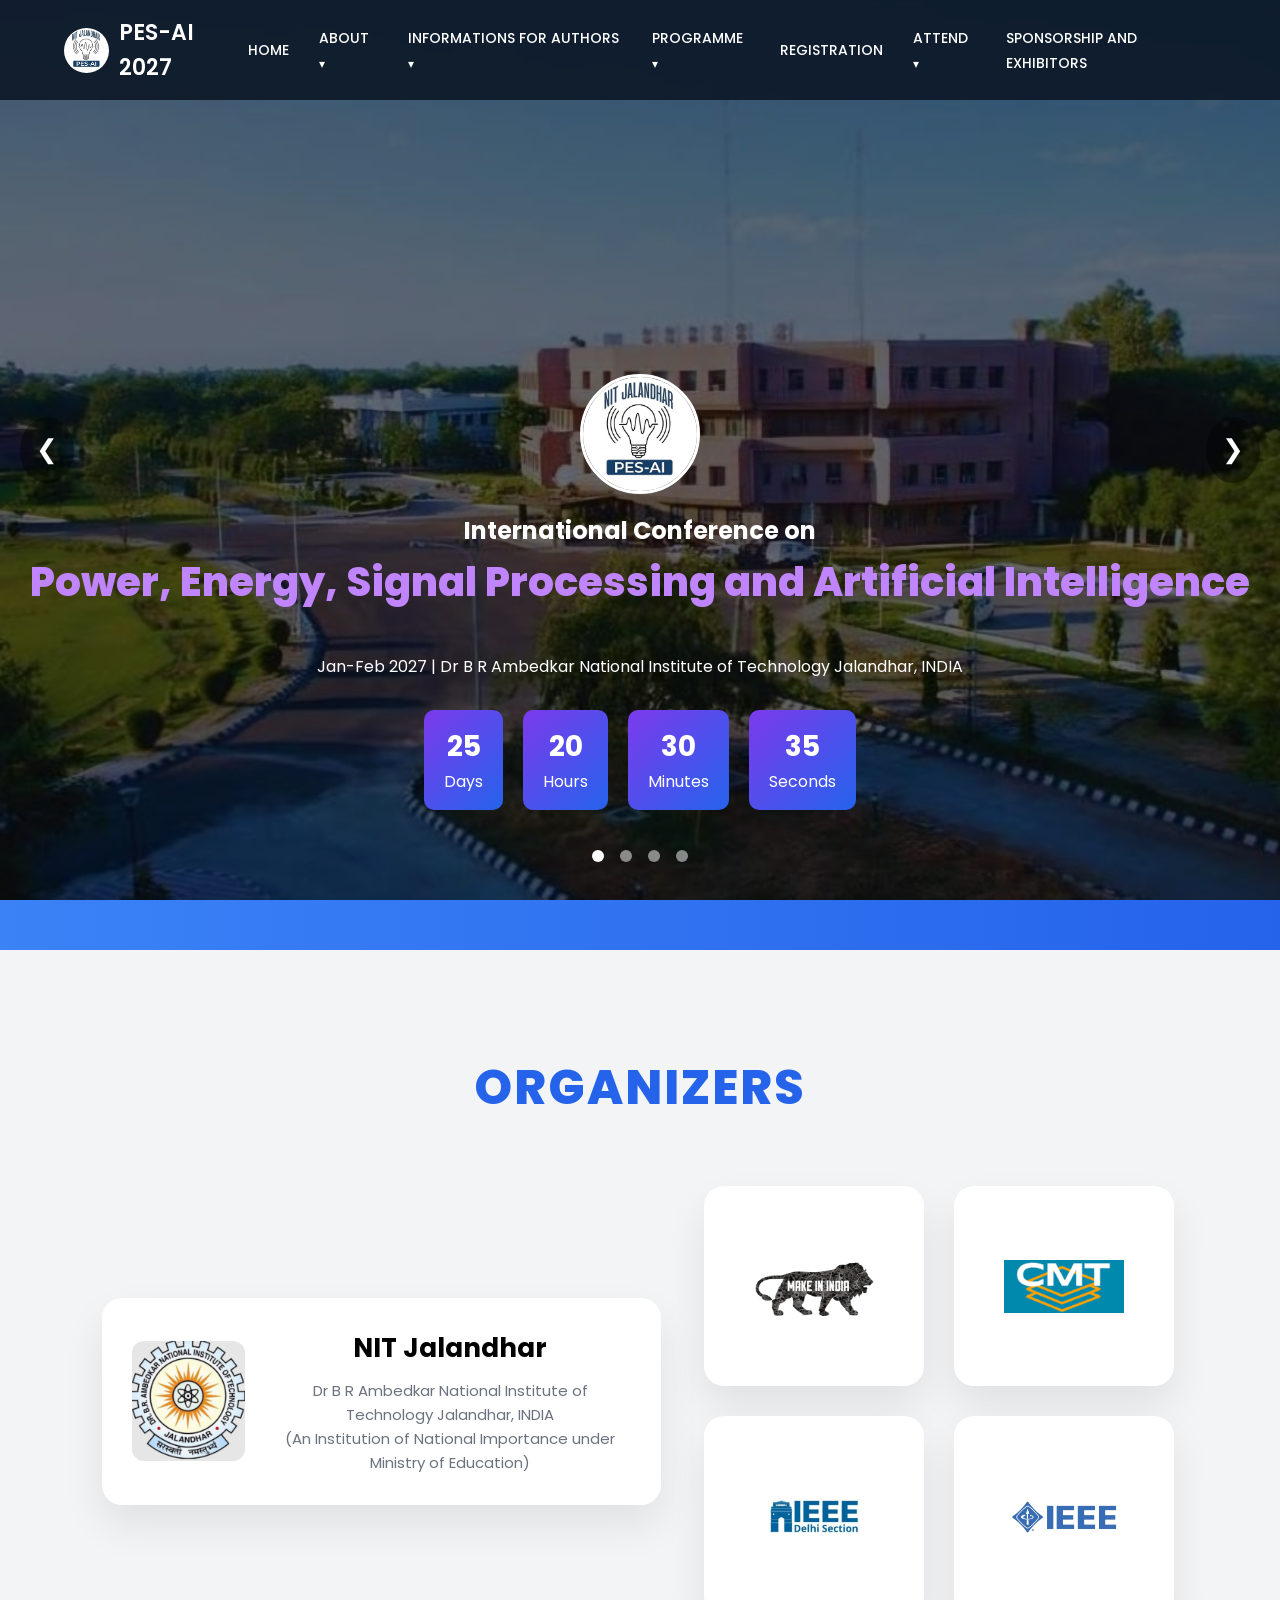
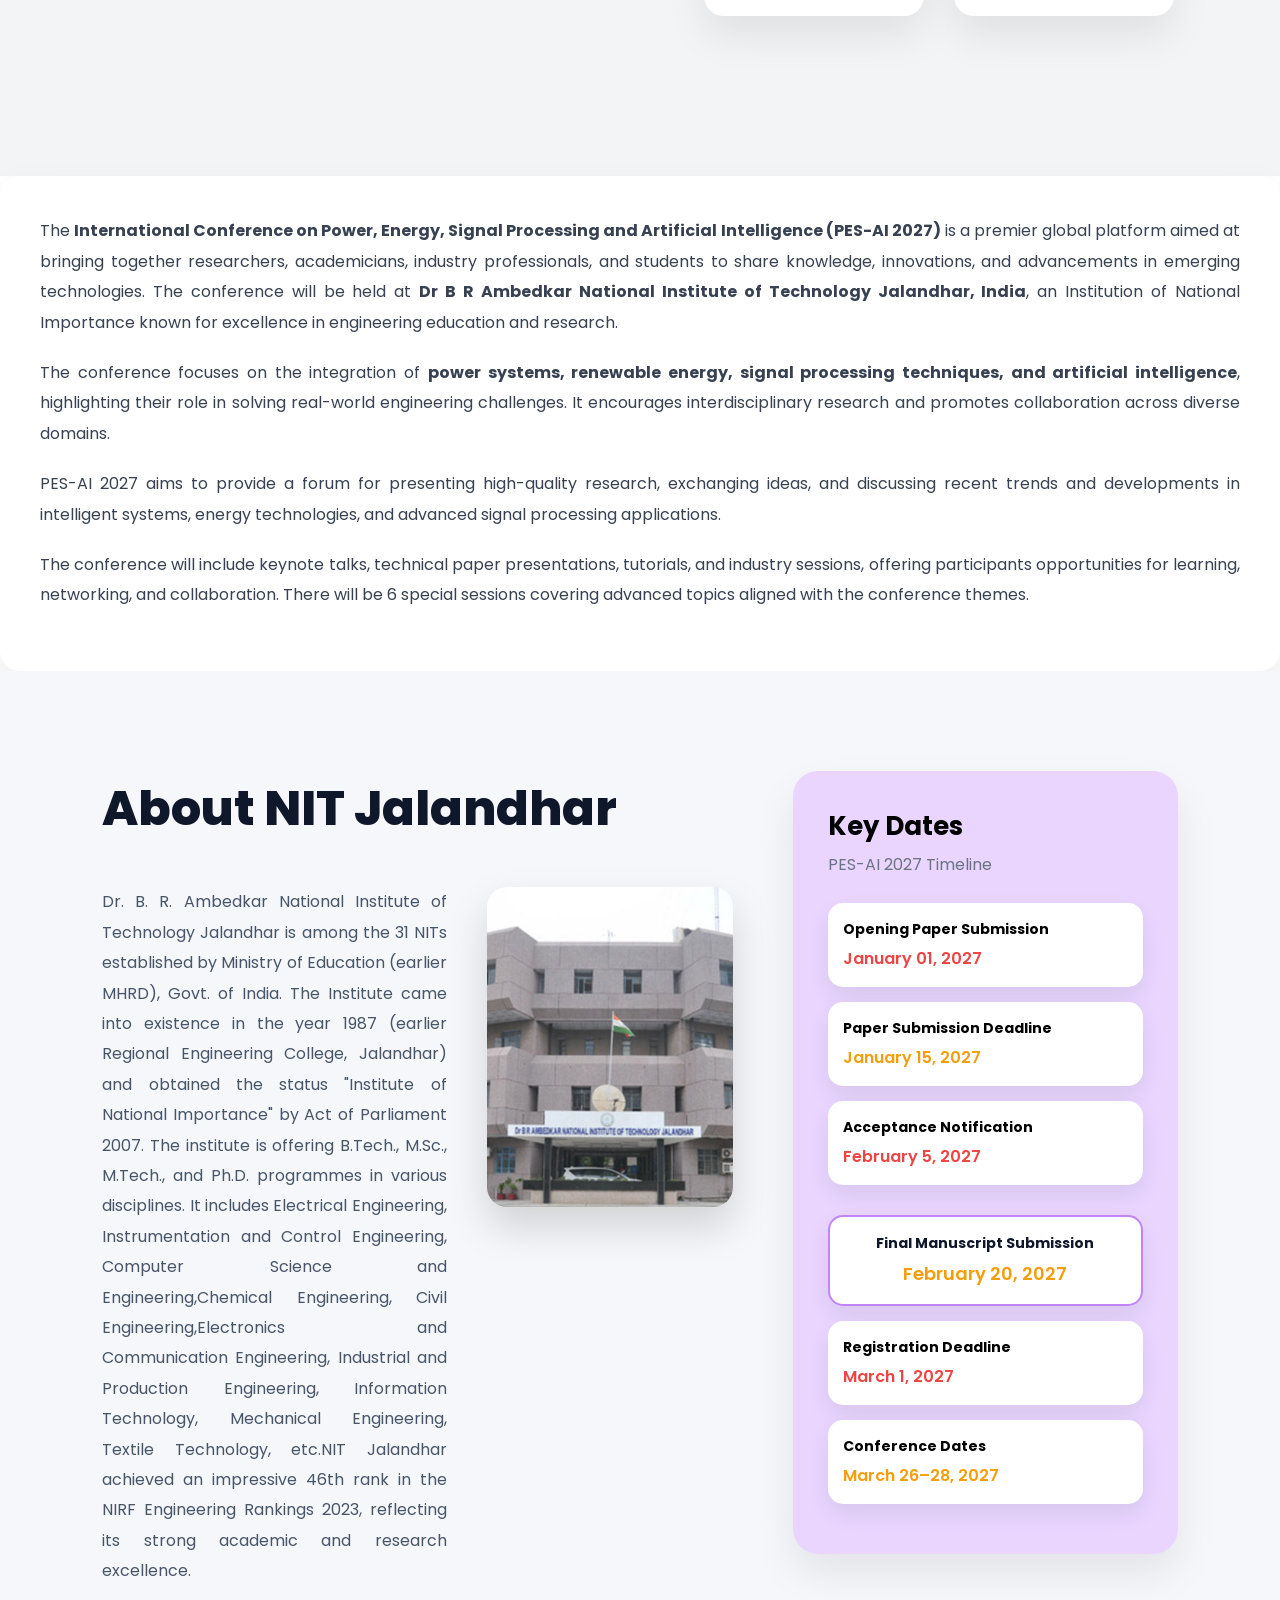
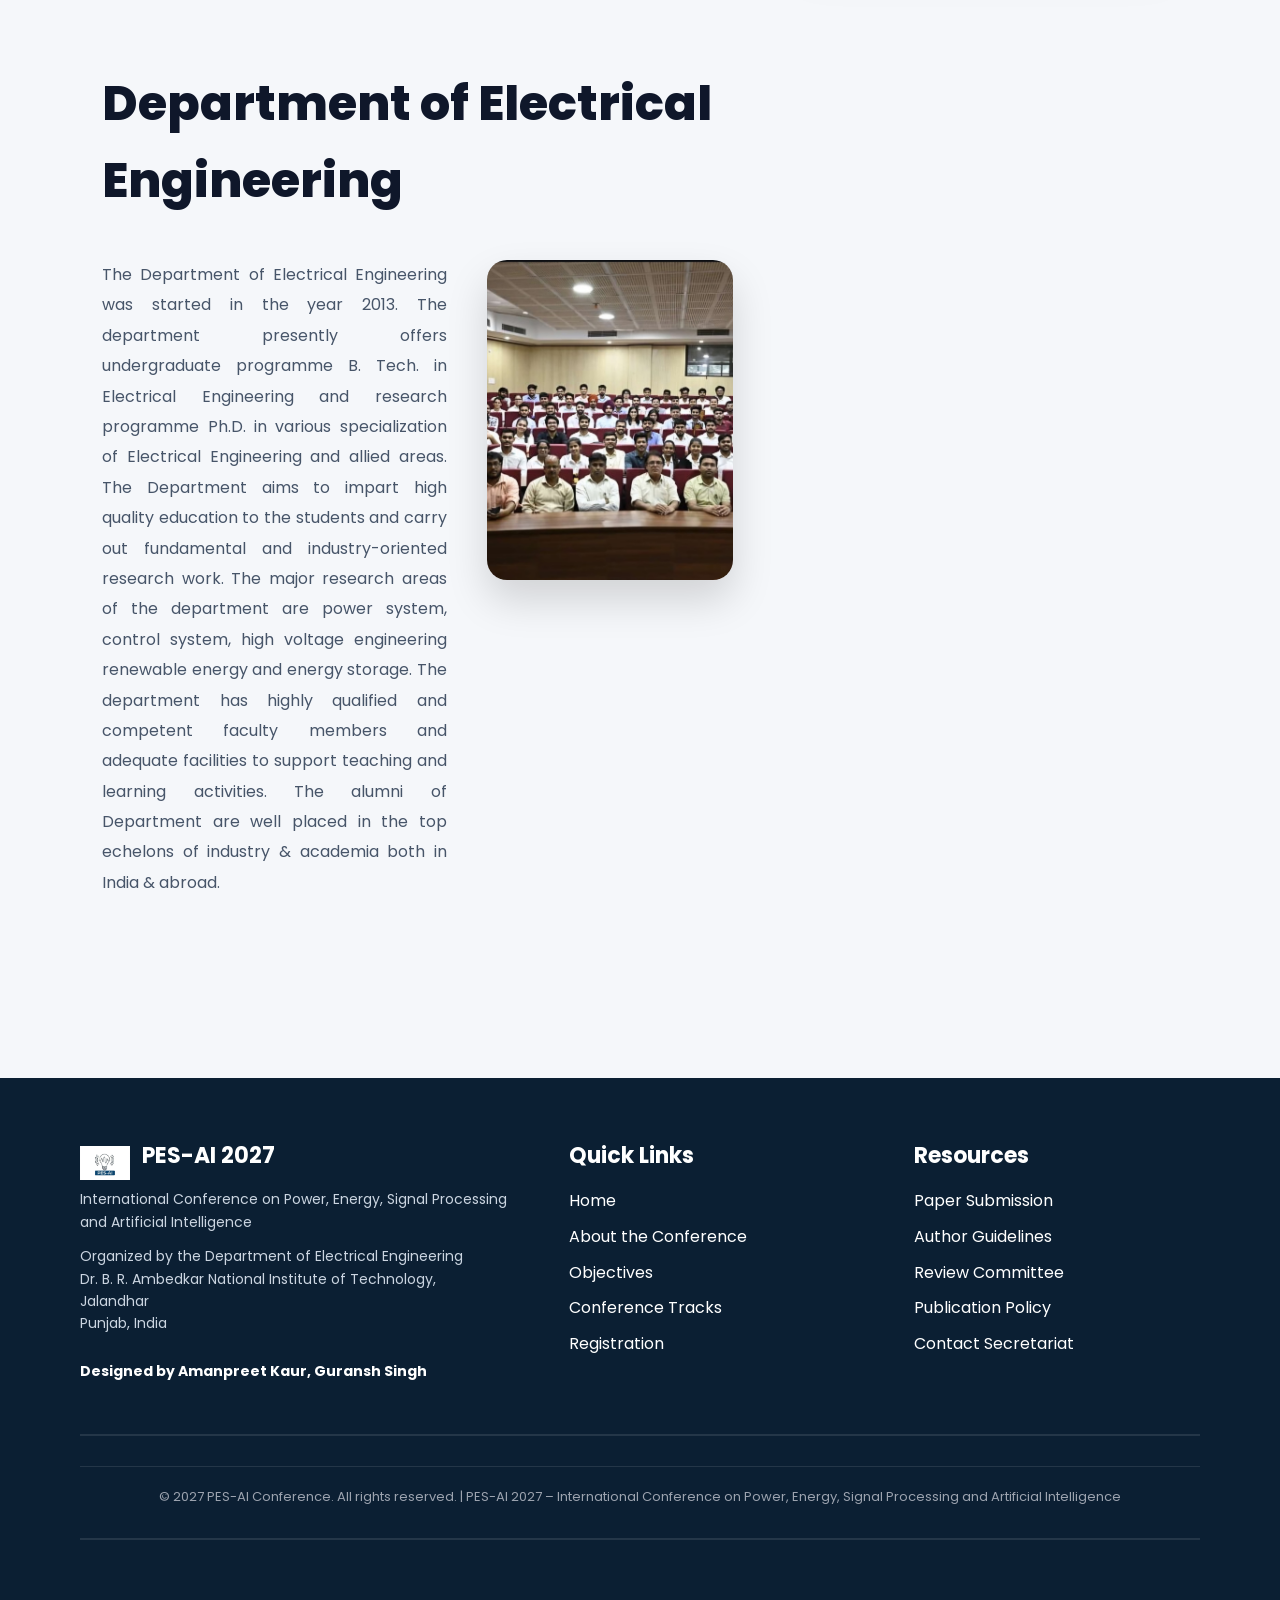
==== commit 03c531f3: "Initial commit" ====
--- a/index.html
+++ b/index.html
@@ -17,7 +17,7 @@
 
     <!-- LOGO + TEXT -->
     <div class="logo-container">
-      <img src="logo.jpeg" alt="PES-AI Logo">
+      <img src="con.jpeg" alt="PES-AI Logo">
       <span class="logo-text">PES-AI 2027</span>
     </div>
 
@@ -62,10 +62,8 @@
       </li>
 
       <li class="dropdown">
-        <a href="#">REGISTRATION <span class="arrow">▾</span></a>
-        <ul class="dropdown-menu">
-          <li><a href="#">Register</a></li>
-        </ul>
+        <a href="register.html">REGISTRATION <span class="arrow"></span></a>
+        
       </li>
 
       <li class="dropdown">
@@ -78,11 +76,9 @@
         </ul>
       </li>
 
-      <li class="dropdown">
-        <a href="#">SPONSORSHIP <span class="arrow">▾</span></a>
-        <ul class="dropdown-menu">
-          <li><a href="#">Sponsors & Exhibitors</a></li>
-        </ul>
+     <li class="dropdown">
+        <a href="sponser.html">SPONSORSHIP AND EXHIBITORS <span class="arrow"></span></a>
+
       </li>
 
     </ul>
@@ -113,7 +109,7 @@
 
   <!-- Content -->
   <div class="hero-content">
-    <img src="logo.jpeg" alt="PES-AI Logo" class="hero-logo">
+    <img src="con.jpeg" alt="PES-AI Logo" class="hero-logo">
     <h1>International Conference on</h1>
     <h2>Power, Energy, Signal Processing and Artificial Intelligence</h2>
     <p>Jan-Feb 2027 | Dr B R Ambedkar National Institute of Technology Jalandhar, INDIA</p>
@@ -207,20 +203,18 @@
   <!-- MESSAGE BOX -->
   <div class="welcome-message">
 
-   <p>
-The <strong>1st International Conference on Power, Energy, Signal Processing and Artificial Intelligence (PES-AI 2027)</strong> is a premier global platform aimed at bringing together researchers, academicians, industry professionals, and students to share knowledge, innovations, and advancements in emerging technologies. The conference will be held at <strong>Dr B R Ambedkar National Institute of Technology Jalandhar, India</strong>, an Institution of National Importance known for excellence in engineering education and research.
+   <p align="justify">
+The <strong>International Conference on Power, Energy, Signal Processing and Artificial Intelligence (PES-AI 2027)</strong> is a premier global platform aimed at bringing together researchers, academicians, industry professionals, and students to share knowledge, innovations, and advancements in emerging technologies. The conference will be held at <strong>Dr B R Ambedkar National Institute of Technology Jalandhar, India</strong>, an Institution of National Importance known for excellence in engineering education and research.
 </p>
 
-<p>
-The conference focuses on the integration of <strong>power systems, renewable energy, signal processing techniques, and artificial intelligence</strong>, highlighting their role in solving real-world engineering challenges. It encourages interdisciplinary research and promotes collaboration across diverse domains.
+<p align="justify">The conference focuses on the integration of <strong>power systems, renewable energy, signal processing techniques, and artificial intelligence</strong>, highlighting their role in solving real-world engineering challenges. It encourages interdisciplinary research and promotes collaboration across diverse domains.
 </p>
 
-<p>
-PES-AI 2027 aims to provide a forum for presenting high-quality research, exchanging ideas, and discussing recent trends and developments in intelligent systems, energy technologies, and advanced signal processing applications.
+<p align="justify">PES-AI 2027 aims to provide a forum for presenting high-quality research, exchanging ideas, and discussing recent trends and developments in intelligent systems, energy technologies, and advanced signal processing applications.
 </p>
 
-<p>
-The conference will include keynote talks, technical paper presentations, tutorials, and industry sessions, offering participants opportunities for learning, networking, and collaboration.
+<p align="justify">
+The conference will include keynote talks, technical paper presentations, tutorials, and industry sessions, offering participants opportunities for learning, networking, and collaboration. There will be 6 special sessions covering advanced topics aligned with the conference themes.
 </p>
   </div>
 
@@ -243,10 +237,8 @@
 
         <div class="content-row">
           <div class="text">
-            <p align="justify">Dr. B. R. Ambedkar National Institute of Technology Jalandhar is among the 31 NITs established by Ministry of Education (earlier MHRD), Govt. of India. The Institute came into existence in the year 1987 (earlier Regional Engineering College, Jalandhar) and obtained the status "Institute of National Importance" by Act of Parliament 2007. The institute is offering B.Tech., M.Sc., M.Tech., and Ph.D. programmes in various disciplines such as Biotechnology, Chemical Engineering, Civil Engineering, Computer Science and Engineering, Electrical Engineering, Electronics and Communication Engineering, Industrial and Production Engineering, Information Technology, Instrumentation and Control Engineering, Mechanical Engineering, Textile Technology, etc. NIT Jalandhar has secured the 46th NIRF rank in the engineering category in 2023.
-             </p>
-
-            
+            <p align="justify">Dr. B. R. Ambedkar National Institute of Technology Jalandhar is among the 31 NITs established by Ministry of Education (earlier MHRD), Govt. of India. The Institute came into existence in the year 1987 (earlier Regional Engineering College, Jalandhar) and obtained the status "Institute of National Importance" by Act of Parliament 2007. The institute is offering B.Tech., M.Sc., M.Tech., and Ph.D. programmes in various disciplines. It includes Electrical Engineering, Instrumentation and Control Engineering, Computer Science and Engineering,Chemical Engineering, Civil Engineering,Electronics and Communication Engineering, Industrial and Production Engineering, Information Technology, Mechanical Engineering, Textile Technology, etc.NIT Jalandhar achieved an impressive 46th rank in the NIRF Engineering Rankings 2023, reflecting its strong academic and research excellence.
+
           </div>
 
           <div class="image">
@@ -343,6 +335,7 @@
         Dr. B. R. Ambedkar National Institute of Technology, Jalandhar<br>
         Punjab, India
       </p>
+      <p class="credits">Designed by Amanpreet Kaur, Guransh Singh</p>
     </div>
 
     <!-- QUICK LINKS -->
@@ -353,7 +346,7 @@
     <li><a href="overview.html">About the Conference</a></li>
     <li><a href="objectives.html">Objectives</a></li>
     <li><a href="tracks.html">Conference Tracks</a></li>
-    <li><a href="registration.html">Registration</a></li>
+    <li><a href="register.html">Registration</a></li>
       </ul>
     </div>
 
--- a/style.css
+++ b/style.css
@@ -47,7 +47,7 @@
   width: 120px;
   height: 120px;
   object-fit: contain;
-  margin-bottom: 20px;
+  margin-bottom: 10px;
   border-radius: 50%;   /* 🔥 makes it circle */
   object-fit: cover;    /* fills properly */
   border: 3px solid white; /* optional nice border */
@@ -1138,7 +1138,7 @@
 }
 .footer-col ul li a {
   text-decoration: none;
-  color: #cbd5e1;
+  color: #ffffff;
   transition: 0.3s;
 }
 
@@ -1146,3 +1146,80 @@
   color: #00c6ff;
 }
 
+.credits {
+  margin-top: 25px;
+  font-size: 16px;
+  color: #ffffff;
+  text-align: left;
+  font-weight: bold;
+}
+/* SECTION BACKGROUND (match navbar) */
+.sponsor-section {
+  background-color: #ffffff;   /* 👈 updated */
+  padding: 80px 20px;
+}
+
+/* CENTER CONTENT */
+.container {
+  max-width: 900px;
+  margin: auto;
+  padding: 0 25px;   /* 👈 more side spacing */
+}
+
+/* HEADING */
+.sponsor-section h2 {
+  font-size: 32px;
+  font-weight: 600;
+  color: #0f172a;
+  margin-bottom: 35px;
+  text-align: center;
+  letter-spacing: 0.5px;   /* 👈 subtle premium feel */
+}
+
+/* PARAGRAPH TEXT */
+.sponsor-section p {
+  font-size: 17px;
+  line-height: 1.9;
+  color: #0f172a;   /* 👈 softer white (better than harsh white) */
+  margin-bottom: 22px;
+  text-align: justify;
+}
+
+/* IMPORTANT LINE */
+.highlight {
+  font-weight: 600;
+  color: #0f172a;
+  text-align: center;
+  margin-top: 30px;
+  font-size: 18px;   /* 👈 slightly bigger */
+}
+
+/* BUTTON CENTER */
+.btn-wrapper {
+  text-align: center;
+  margin-top: 30px;
+}
+
+/* BUTTON DESIGN */
+.form-btn {
+  display: inline-block;
+  padding: 14px 30px;
+  background: #0f172a;   /* 👈 cleaner solid color */
+  color: #ffffff;
+  border-radius: 6px;
+  font-weight: 600;
+  font-size: 16px;
+  text-decoration: none;
+  transition: all 0.3s ease;
+}
+
+/* BUTTON HOVER */
+.form-btn:hover {
+  background: #0f172a;
+  transform: translateY(-2px);
+}
+
+/* OPTIONAL: Add subtle section polish */
+.sponsor-section {
+  box-shadow: inset 0 1px 0 rgba(255,255,255,0.05);
+}
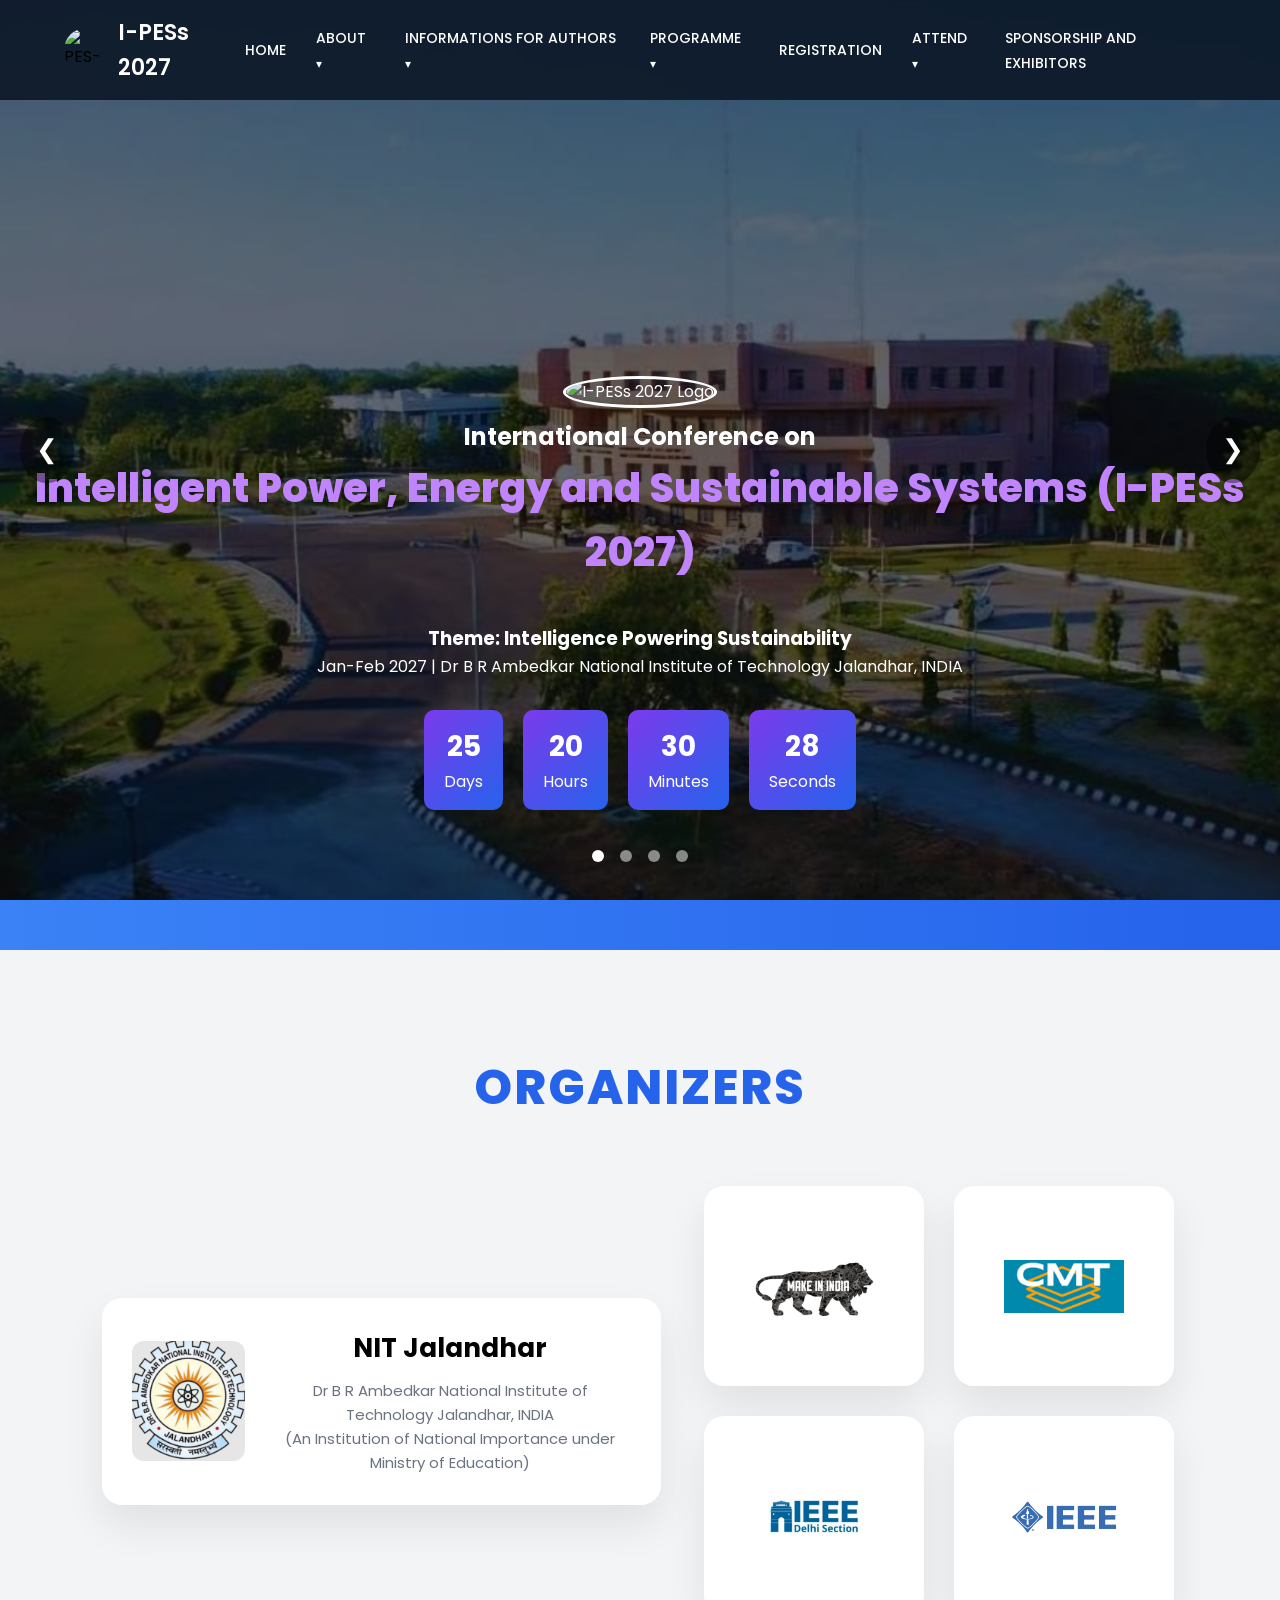
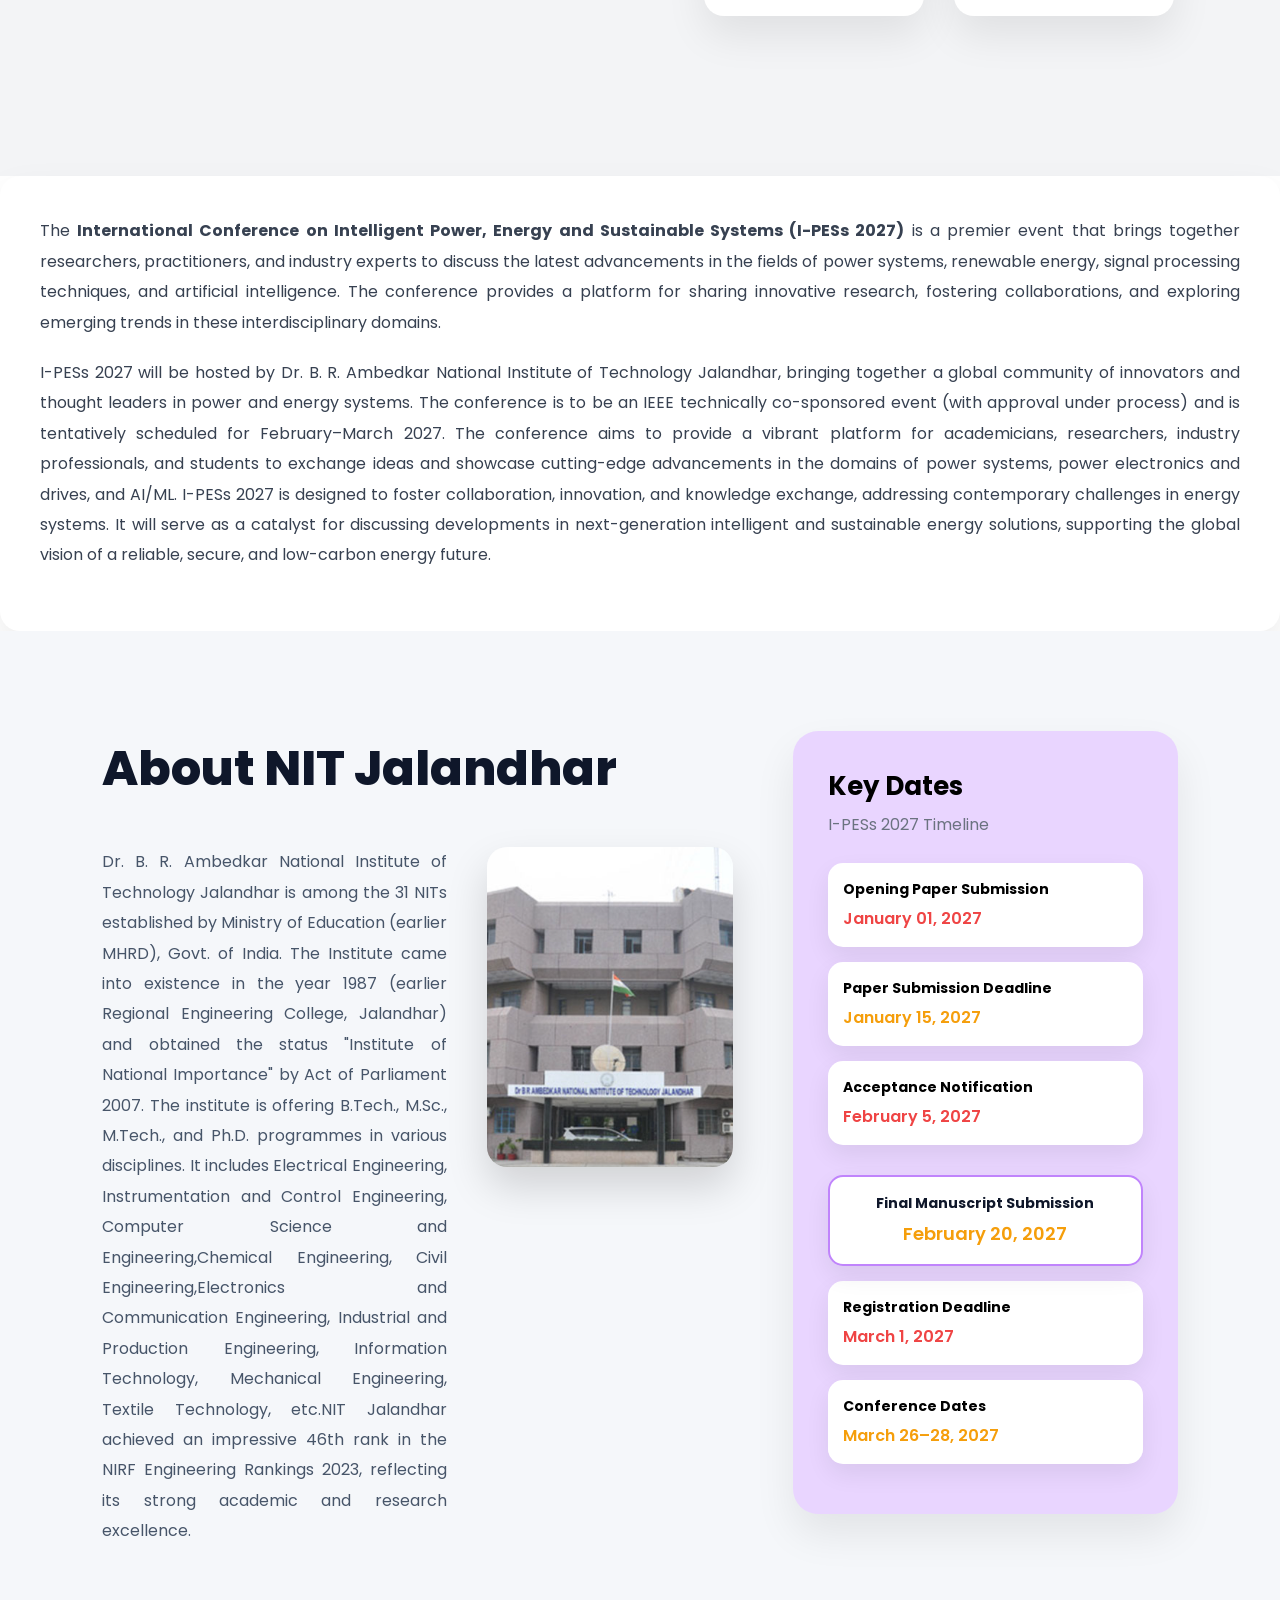
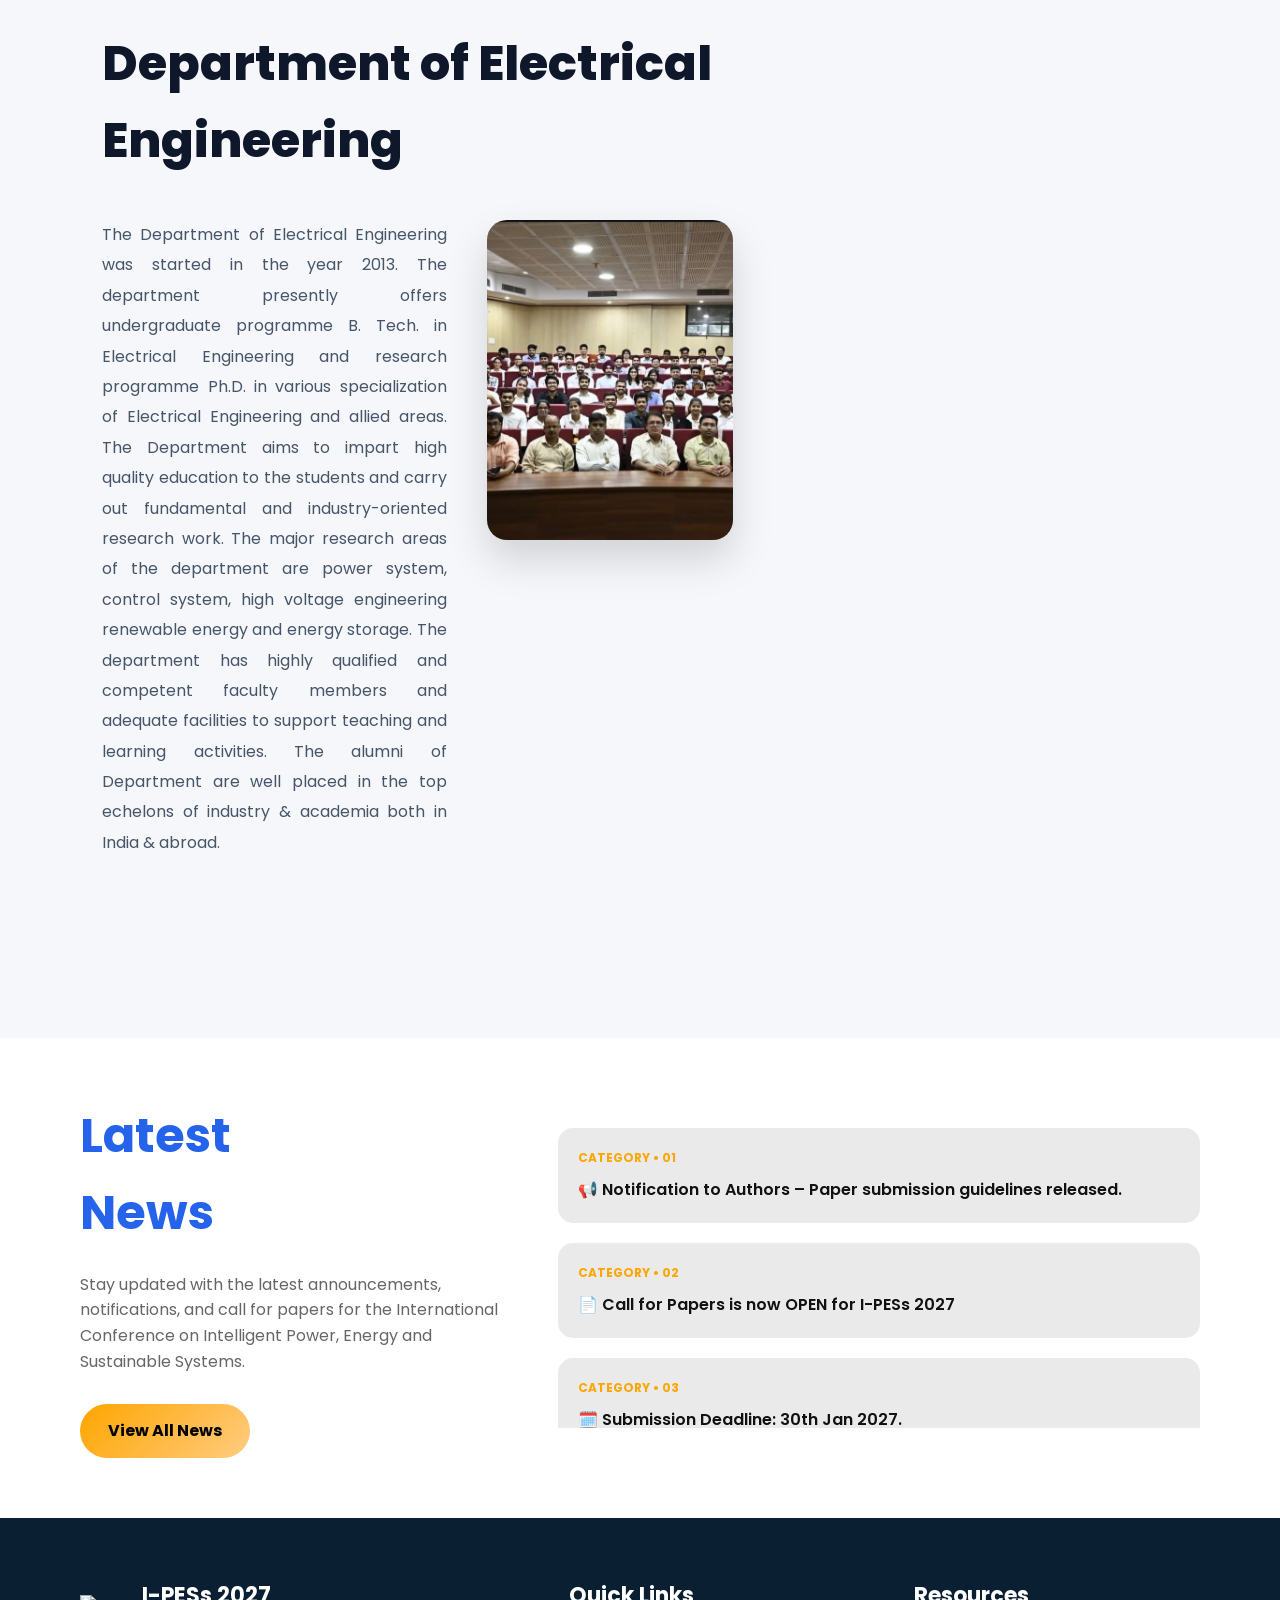
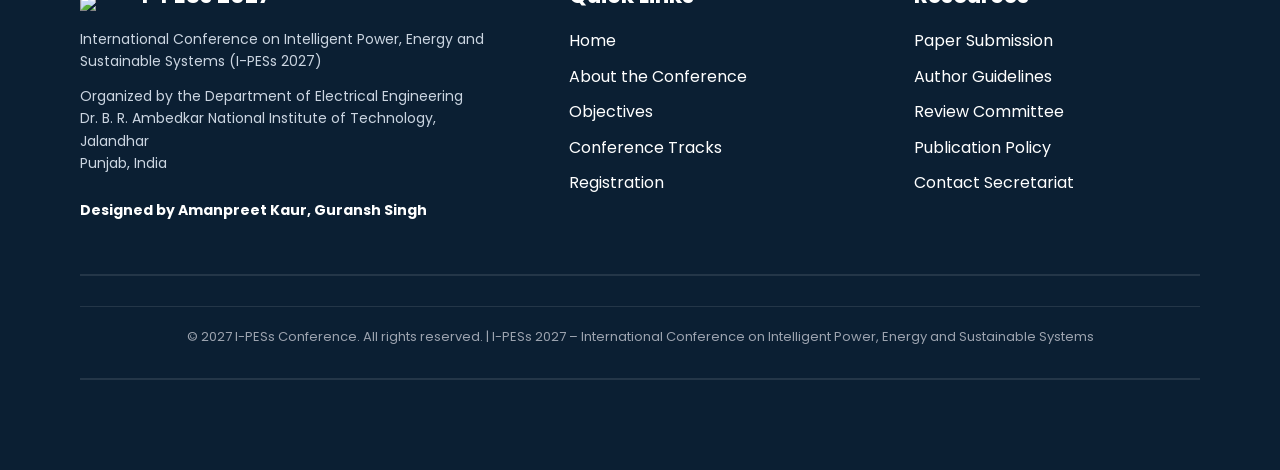
==== commit 7628ad2e: "Initial commit" ====
--- a/index.html
+++ b/index.html
@@ -2,7 +2,7 @@
 <html lang="en">
 <head>
     <meta charset="UTF-8">
-    <title>PES-AI 2027</title>
+    <title>I-PESs 2027</title>
     <meta name="viewport" content="width=device-width, initial-scale=1.0">
     <link rel="stylesheet" href="style.css">
     <link href="https://fonts.googleapis.com/css2?family=Poppins:wght@300;400;600;700&display=swap" rel="stylesheet">
@@ -17,8 +17,8 @@
 
     <!-- LOGO + TEXT -->
     <div class="logo-container">
-      <img src="con.jpeg" alt="PES-AI Logo">
-      <span class="logo-text">PES-AI 2027</span>
+      <img src="NEW.png" alt="PES-AI Logo">
+      <span class="logo-text">I-PESs 2027</span>
     </div>
 
     <div class="menu-toggle" id="menu-toggle">
@@ -32,7 +32,7 @@
       <li class="dropdown">
         <a href="#">ABOUT <span class="arrow">▾</span></a>
         <ul class="dropdown-menu">
-          <li><a href="overview.html">PES-AI Overview</a></li>
+          <li><a href="overview.html">I-PESs 2027 Overview</a></li>
           <li><a href="about-nitj.html">About NITJ</a></li>
           <li><a href="organising.html">Organizing Committee</a></li>
           <li><a href="#">Advisory Committee</a></li>
@@ -109,9 +109,10 @@
 
   <!-- Content -->
   <div class="hero-content">
-    <img src="con.jpeg" alt="PES-AI Logo" class="hero-logo">
+    <img src="NEW.png" alt="I-PESs 2027 Logo" class="hero-logo">
     <h1>International Conference on</h1>
-    <h2>Power, Energy, Signal Processing and Artificial Intelligence</h2>
+    <h2>Intelligent Power, Energy and Sustainable Systems (I-PESs 2027)</h2>
+    <h3>Theme:  Intelligence Powering Sustainability</h3>
     <p>Jan-Feb 2027 | Dr B R Ambedkar National Institute of Technology Jalandhar, INDIA</p>
 
     <div class="countdown">
@@ -137,13 +138,18 @@
 
 <div class="announcement-strip">
   <div class="announcement-content">
-    <span class="highlight-red">PES-AI 2027</span>
+    <span class="highlight-red">I-PESs 2027</span>
     WILL BE ORGANIZED AT Dr B R Ambedkar National Institute of Technology Jalandhar, INDIA,
     DURING <span class="highlight-yellow">Jan-Feb 2027</span> |
-    International Conference on Power, Energy, Signal Processing and Artificial Intelligence
+   International Conference on Intelligent Power, Energy and Sustainable Systems  (I-PESs 2027)
+
+The conference will be an IEEE-sponsored event, subject to approval. It is planned as a hybrid conference, allowing both in-person and virtual participation.
+
     PAPER SUBMISSION OPEN NOW
   </div>
 </div>
+
+
 
 <!-- ================= ORGANIZERS ================= -->
 
@@ -204,19 +210,21 @@
   <div class="welcome-message">
 
    <p align="justify">
-The <strong>International Conference on Power, Energy, Signal Processing and Artificial Intelligence (PES-AI 2027)</strong> is a premier global platform aimed at bringing together researchers, academicians, industry professionals, and students to share knowledge, innovations, and advancements in emerging technologies. The conference will be held at <strong>Dr B R Ambedkar National Institute of Technology Jalandhar, India</strong>, an Institution of National Importance known for excellence in engineering education and research.
+The <strong>International Conference on Intelligent Power, Energy and Sustainable Systems (I-PESs 2027)</strong> is a premier event that brings together researchers, practitioners, and industry experts to discuss the latest advancements in the fields of power systems, renewable energy, signal processing techniques, and artificial intelligence. The conference provides a platform for sharing innovative research, fostering collaborations, and exploring emerging trends in these interdisciplinary domains.
 </p>
 
-<p align="justify">The conference focuses on the integration of <strong>power systems, renewable energy, signal processing techniques, and artificial intelligence</strong>, highlighting their role in solving real-world engineering challenges. It encourages interdisciplinary research and promotes collaboration across diverse domains.
+<p align="justify">I-PESs 2027 will be hosted by Dr. B. R. Ambedkar National Institute of Technology Jalandhar, bringing together a global community of innovators and thought leaders in power and energy systems. The conference is to be an IEEE technically co-sponsored event (with approval under process) and is tentatively scheduled for February–March 2027.
+The conference aims to provide a vibrant platform for academicians, researchers, industry professionals, and students to exchange ideas and showcase cutting-edge advancements in the domains of power systems, power electronics and drives, and AI/ML.
+ I-PESs 2027 is designed to foster collaboration, innovation, and knowledge exchange, addressing contemporary challenges in energy systems. It will serve as a catalyst for discussing developments in next-generation intelligent and sustainable energy solutions, supporting the global vision of a reliable, secure, and low-carbon energy future. 
 </p>
 
-<p align="justify">PES-AI 2027 aims to provide a forum for presenting high-quality research, exchanging ideas, and discussing recent trends and developments in intelligent systems, energy technologies, and advanced signal processing applications.
-</p>
-
-<p align="justify">
-The conference will include keynote talks, technical paper presentations, tutorials, and industry sessions, offering participants opportunities for learning, networking, and collaboration. There will be 6 special sessions covering advanced topics aligned with the conference themes.
-</p>
-  </div>
+
+  </div>
+
+
+
+
+
 
 </section>
 
@@ -278,7 +286,7 @@
     <div class="key-dates">
 
       <h3>Key Dates</h3>
-      <p class="timeline">PES-AI 2027 Timeline</p>
+      <p class="timeline">I-PESs 2027 Timeline</p>
 
       <div class="date-box">
         <h4>Opening Paper Submission</h4>
@@ -316,6 +324,67 @@
 
 </section>
 
+<!-- News Section -->
+
+
+<div class="news-section">
+
+    <!-- LEFT -->
+    <div class="left">
+        <h1>Latest <br> News</h1>
+        <p>
+            Stay updated with the latest announcements, notifications, and call for papers
+            for the International Conference on Intelligent Power, Energy and Sustainable Systems.
+        </p>
+        <a href="#" class="btn">View All News</a>
+    </div>
+
+    <!-- RIGHT -->
+    <div class="right">
+        <div class="news-box">
+            <div class="news-content">
+
+                <div class="news-card">
+                    <div class="meta">CATEGORY • 01 </div>
+                    <div class="news-text">
+                        📢 Notification to Authors – Paper submission guidelines released.
+                    </div>
+                </div>
+
+                <div class="news-card">
+                    <div class="meta">CATEGORY • 02 </div>
+                    <div class="news-text">
+                        📄 Call for Papers is now OPEN for I-PESs 2027
+                    </div>
+                </div>
+
+                <div class="news-card">
+                    <div class="meta">CATEGORY • 03 </div>
+                    <div class="news-text">
+                        🗓️ Submission Deadline: 30th Jan 2027.
+                    </div>
+                </div>
+
+                <div class="news-card">
+                    <div class="meta">CATEGORY • 04 </div>
+                    <div class="news-text">
+                        🎤 Hybrid Conference (Online + Offline Participation).
+                    </div>
+                </div>
+
+                <div class="news-card">
+                    <div class="meta">CATEGORY • JUNE 2027</div>
+                    <div class="news-text">
+                        📍 IEEE Sponsored Conference (Subject to Approval).
+                    </div>
+                </div>
+
+            </div>
+        </div>
+    </div>
+
+</div>
+
 
 <footer class="footer">
 
@@ -324,11 +393,12 @@
     <!-- LEFT -->
     <div class="footer-col">
       <div class="footer-brand">
-        <img src="logo.jpeg" width="50">
-        <h3>PES-AI 2027</h3>
-      </div>
-
-      <p>International Conference on Power, Energy, Signal Processing and Artificial Intelligence</p>
+        <img src="NEW.png" width="50">
+        <h3>I-PESs 2027</h3>
+      </div>
+
+      <p>International Conference on Intelligent Power, Energy and Sustainable Systems (I-PESs 2027)
+</p>
 
       <p>
         Organized by the Department of Electrical Engineering<br>
@@ -369,8 +439,8 @@
 
   <!-- COPYRIGHT -->
   <div class="footer-bottom">
-    <p>© 2027 PES-AI Conference. All rights reserved. |
-PES-AI 2027 – International Conference on Power, Energy, Signal Processing and Artificial Intelligence</p>
+    <p>© 2027 I-PESs Conference. All rights reserved. |
+I-PESs 2027 – International Conference on Intelligent Power, Energy and Sustainable Systems</p>
 
   </div>
 
--- a/style.css
+++ b/style.css
@@ -633,6 +633,7 @@
 
 .date-box.highlight {
   border: 2px solid #c084fc;
+    position: sticky;
 }
 
 .red {
@@ -1222,4 +1223,111 @@
 /* OPTIONAL: Add subtle section polish */
 .sponsor-section {
   box-shadow: inset 0 1px 0 rgba(255,255,255,0.05);
-}+}
+  /* news and announcements section /*
+/* Main Section */
+.news-section {
+    display: flex;
+    justify-content: space-between;
+     color: #2563eb;
+    align-items: center;
+    padding: 60px 80px;
+    gap: 50px;
+}
+
+/* LEFT SIDE */
+.left {
+    width: 40%;
+}
+
+.left h1 {
+    font-size: 48px;
+    margin-bottom: 20px;
+}
+
+.left p {
+    color: #666;
+    line-height: 1.6;
+    margin-bottom: 30px;
+}
+
+/* Button */
+.btn {
+    display: inline-block;
+    padding: 14px 28px;
+    border-radius: 50px;
+    background: linear-gradient(135deg, orange, #ffcc80);
+    color: black;
+    font-weight: bold;
+    text-decoration: none;
+}
+
+/* RIGHT SIDE */
+.right {
+    width: 60%;
+}
+
+/* Scroll Box */
+.news-box {
+    height: 300px;
+    overflow: hidden;
+    position: relative;
+}
+
+/* Scrolling Content */
+.news-content {
+    display: flex;
+    flex-direction: column;
+    animation: scroll-up 15s linear infinite;
+}
+
+/* News Card */
+.news-card {
+    background: #eaeaea;
+    padding: 20px;
+    border-radius: 15px;
+    margin-bottom: 20px;
+    transition: 0.3s;
+}
+
+.news-card:hover {
+    transform: translateX(5px);
+}
+
+/* Category + Date */
+.meta {
+    font-size: 12px;
+    color: orange;
+    font-weight: bold;
+    margin-bottom: 10px;
+}
+
+/* Text */
+.news-text {
+    font-size: 16px;
+    font-weight: 600;
+    color: #111;
+}
+
+/* Animation */
+@keyframes scroll-up {
+    0% { transform: translateY(0); }
+    100% { transform: translateY(-100%); }
+}
+
+/* Pause on hover */
+.news-box:hover .news-content {
+    animation-play-state: paused;
+}
+
+/* Responsive */
+@media(max-width: 768px){
+    .news-section {
+        flex-direction: column;
+        padding: 40px 20px;
+    }
+
+    .left, .right {
+        width: 100%;
+    }
+}
